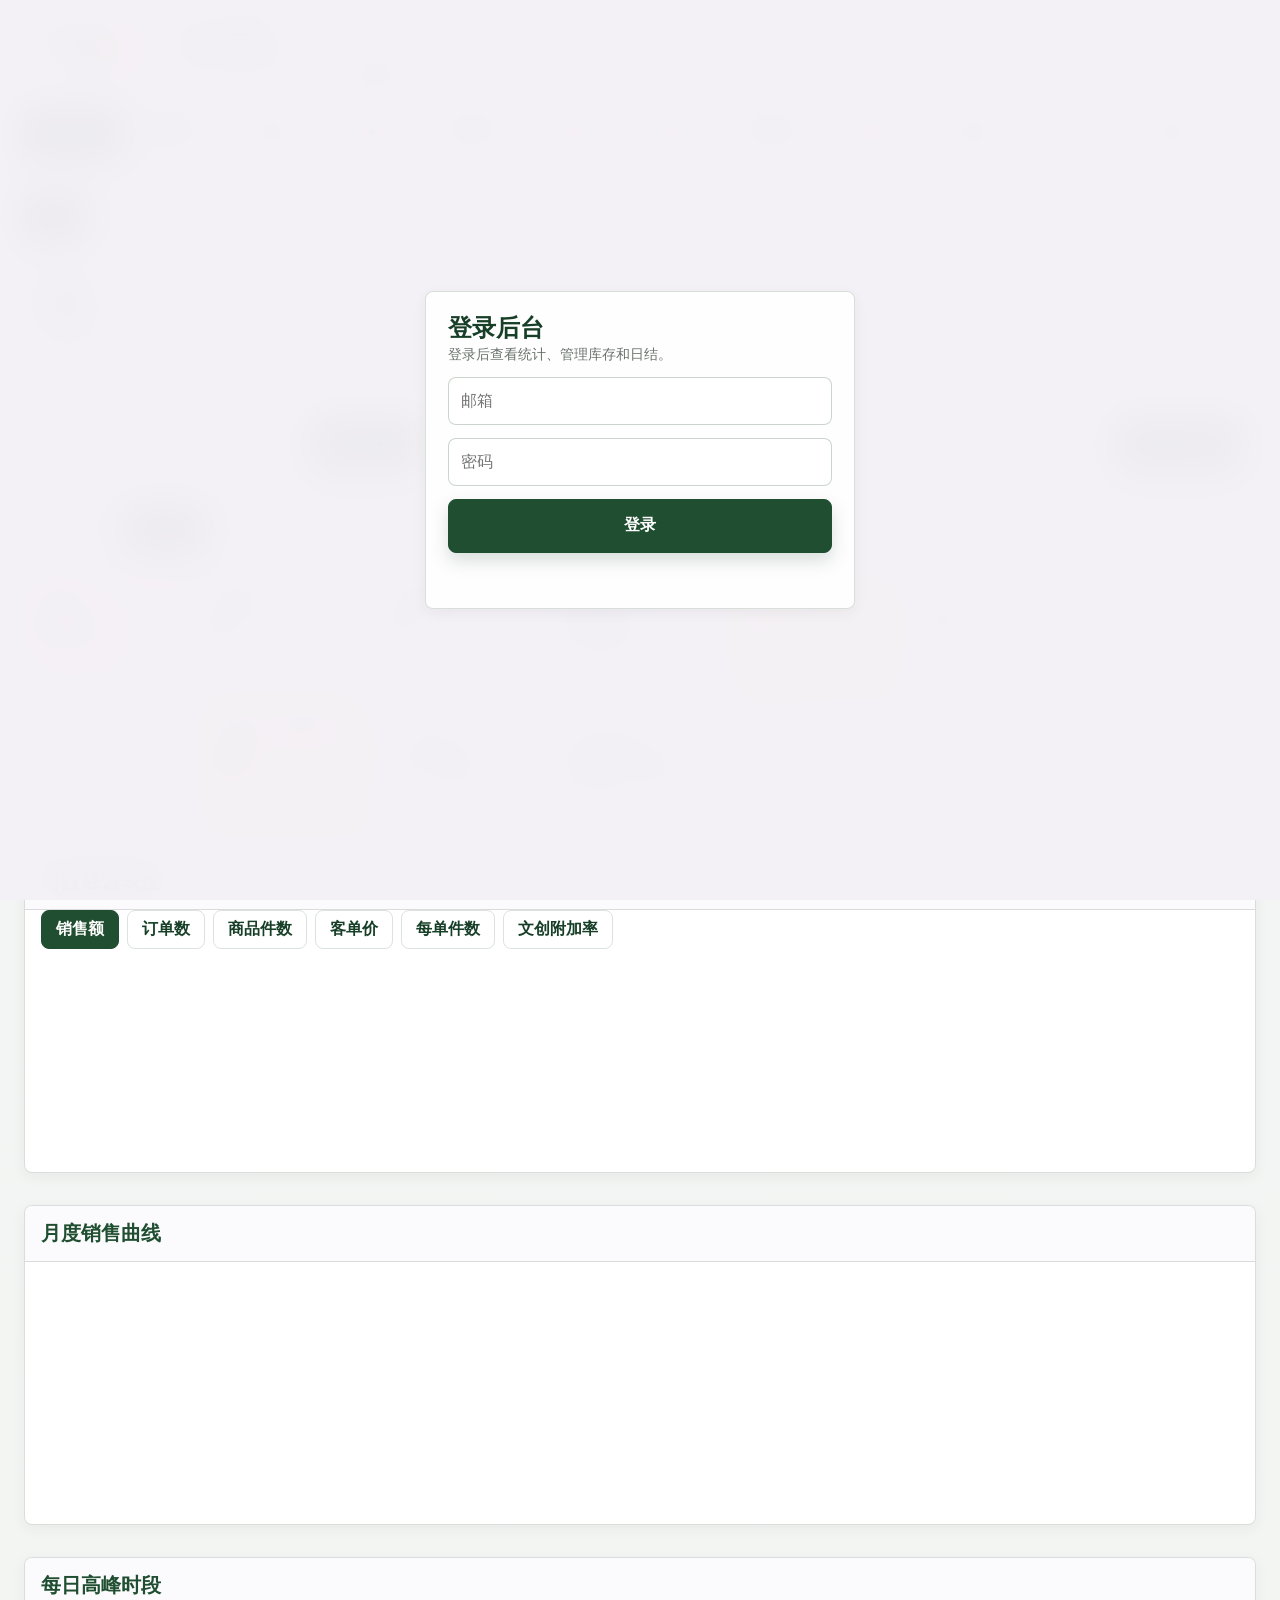
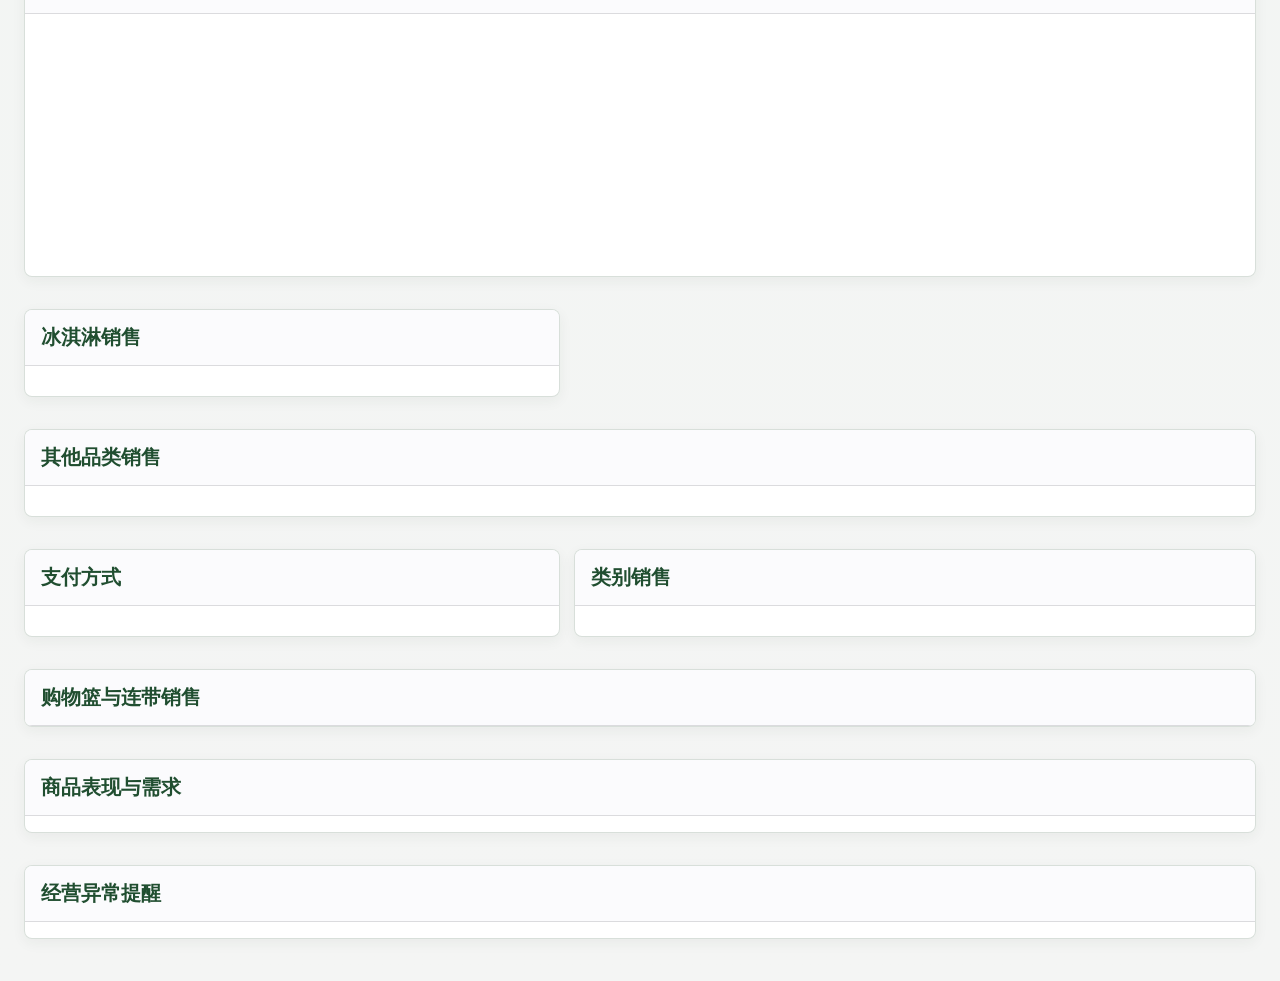
==== admin.html @ 64770c12 "Add files via upload" ====
<!doctype html>
<html lang="zh-CN">
<head>
  <meta charset="utf-8">
  <meta name="viewport" content="width=device-width, initial-scale=1">
  <meta name="apple-mobile-web-app-capable" content="yes">
  <meta name="apple-mobile-web-app-title" content="Patuxai Pops 后台">
  <meta name="apple-mobile-web-app-status-bar-style" content="default">
  <meta name="format-detection" content="telephone=no">
  <meta name="theme-color" content="#f7f4f7">
  <title>Patuxai Pops 后台统计</title>
  <link rel="manifest" href="manifest.webmanifest">
  <link rel="apple-touch-icon" sizes="180x180" href="assets/icons/app-icon-180.png">
  <link rel="stylesheet" href="styles.css?v=20260806-menu-cache-r30">
</head>
<body class="locked">
  <div class="install-hint" id="installHint" hidden>
    <strong>安装到 iPad</strong>
    <span>点 Safari 分享按钮，选择“添加到主屏幕”。</span>
    <button type="button" id="installHintClose" aria-label="关闭安装提示">×</button>
  </div>

  <section class="auth-screen" id="authScreen">
    <form class="auth-card" id="loginForm">
      <div>
        <h1>登录后台</h1>
        <div class="subtle">登录后查看统计、管理库存和日结。</div>
      </div>
      <input id="emailInput" type="email" autocomplete="username" placeholder="邮箱">
      <input id="passwordInput" type="password" autocomplete="current-password" placeholder="密码">
      <button class="button primary" type="submit">登录</button>
      <div class="auth-error" id="authError"></div>
    </form>
  </section>

  <main class="page">
    <section class="topbar">
      <div class="brand admin-brand">
        <img class="brand-logo" src="assets/brand/patuxai-pops-logo.png" alt="Patuxai Pops by SERA">
        <div>
          <span class="brand-eyebrow">OPERATIONS</span>
          <h1 id="adminTitle">后台管理</h1>
          <div class="subtle"><span id="rangeText">Patuxai Pops 销售数据</span> · <span id="signedInAs"></span> · <span class="role-mode-badge" id="adminRoleBadge">读取权限</span> · <span class="sync-badge online" id="syncBadge">在线</span></div>
        </div>
      </div>
      <div class="actions">
        <a class="button" href="index.html">返回点单</a>
        <button class="button" id="testConnection" type="button">测试连接</button>
        <button class="button" id="logoutBtn">退出</button>
      </div>
    </section>

    <nav class="admin-shortcuts" id="adminShortcuts" aria-label="后台功能">
      <a href="#home" data-admin-nav="home">
        <strong>首页</strong>
        <span>经营概览</span>
      </a>
      <a href="#analytics" data-admin-nav="analytics">
        <strong>销售分析</strong>
        <span>趋势与排行</span>
      </a>
      <a href="#menuManagement" data-admin-nav="menu">
        <strong>菜单</strong>
        <span>商品与图片</span>
      </a>
      <a href="#stockManagement" data-admin-nav="stock">
        <strong>库存</strong>
        <span>补货与售罄</span>
      </a>
      <a href="#inventoryMovementsPanel" data-admin-nav="inventory">
        <strong>库存记录</strong>
        <span>出入库流水</span>
      </a>
      <a href="#closeoutPanel" data-admin-nav="closeout">
        <strong>日结</strong>
        <span>现金核对</span>
      </a>
      <a href="#ordersPanel" data-admin-nav="orders">
        <strong>订单</strong>
        <span>明细与取消</span>
      </a>
      <a href="#businessDayPanel" data-admin-nav="business">
        <strong>营业记录</strong>
        <span>天气与活动</span>
      </a>
      <a href="#shiftsPanel" data-admin-nav="shifts">
        <strong>班次</strong>
        <span>开班与交班</span>
      </a>
      <a href="#promotionsPanel" data-admin-nav="promotions">
        <strong>促销</strong>
        <span>折扣与赠品</span>
      </a>
      <a href="#reconciliationPanel" data-admin-nav="reconciliation">
        <strong>对账</strong>
        <span>支付核对</span>
      </a>
      <a href="#systemPanel" data-admin-nav="system">
        <strong>系统</strong>
        <span>检查与导出</span>
      </a>
    </nav>

    <nav class="range" aria-label="统计范围">
      <button class="active" data-range="today">今天</button>
      <button data-range="7days">近 7 天</button>
      <button data-range="month">本月</button>
      <button data-range="all">全部</button>
      <label class="date-filter">
        <span>指定日期</span>
        <input id="dateFilter" type="date">
      </label>
    </nav>

    <section class="date-search-panel" aria-label="按日期查询销售数据">
      <div>
        <strong>查询日期范围</strong>
        <span>可以查看某一天、当月，或指定从哪一天到哪一天的数据。</span>
      </div>
      <div class="date-search-actions date-search-grid">
        <label>
          单日
          <input id="dateSearchInput" type="date">
        </label>
        <button class="button primary" id="dateSearchBtn" type="button">查看这一天</button>
        <label>
          月份
          <input id="monthSearchInput" type="month">
        </label>
        <button class="button" id="monthSearchBtn" type="button">查看这个月</button>
        <label>
          开始日期
          <input id="rangeStartInput" type="date">
        </label>
        <label>
          结束日期
          <input id="rangeEndInput" type="date">
        </label>
        <button class="button primary" id="rangeSearchBtn" type="button">查看日期范围</button>
      </div>
    </section>

    <nav class="product-filters admin-filter-panel" id="productFilters" aria-label="产品筛选">
      <button data-product-filter="all">当前菜单</button>
      <button class="active" data-product-filter="active">上架中</button>
      <button data-product-filter="inactive">已下架</button>
      <button data-product-filter="low">低库存</button>
    </nav>

    <section class="stats admin-view" data-admin-view="home" aria-label="汇总">
      <div class="card"><span>销售额</span><strong id="salesTotal">0 KIP</strong><small id="salesTotalCompare"></small></div>
      <div class="card"><span>订单数</span><strong id="orderCount">0</strong><small id="orderCountCompare"></small></div>
      <div class="card"><span>销售件数</span><strong id="itemCount">0</strong><small id="itemCountCompare"></small></div>
      <div class="card"><span>客单价</span><strong id="avgOrder">0 KIP</strong><small id="avgOrderCompare"></small></div>
      <div class="card"><span>每单平均件数</span><strong id="avgItemsPerOrder">0</strong><small id="avgItemsCompare"></small></div>
      <div class="card"><span>单件订单占比</span><strong id="singleItemOrderRate">0%</strong><small id="singleItemCompare"></small></div>
      <div class="card"><span>冰淇淋数量</span><strong id="iceCreamItemCount">0</strong></div>
      <div class="card"><span>文创商品数量</span><strong id="merchItemCount">0</strong></div>
      <div class="card"><span>冰淇淋＋文创混合订单</span><strong id="mixedOrderRate">0%</strong></div>
      <div class="card"><span>取消 / 退款</span><strong id="cancelRefundSummary">0 / 0 KIP</strong><small id="discountGiftSummary">折扣 0 KIP · 赠品 0</small></div>
      <div class="card payment-card"><span>支付方式收款</span><strong id="cashSales">现金 0 KIP</strong><small id="paymentDetail">扫码 0 KIP · 其他 0 KIP</small></div>
      <div class="card"><span>低库存 SKU</span><strong id="lowStockSkuCount">0</strong></div>
    </section>

    <section class="panel anchor-panel admin-view" id="closeoutPanel" data-admin-view="closeout">
      <h2>今日日结</h2>
      <div class="close-form">
        <label>
          系统现金
          <div class="close-value" id="expectedCash">0 KIP</div>
        </label>
        <label>
          实际现金
          <input class="field-input" id="actualCash" inputmode="decimal" type="number" min="0" step="1000" placeholder="输入现金金额">
        </label>
        <label>
          差额
          <div class="close-value" id="cashDiff">0 KIP</div>
        </label>
        <button class="button primary" id="saveCloseout">保存日结</button>
      </div>
      <div class="close-history" id="closeHistory">今天还没有日结记录。</div>
    </section>

    <section class="panel anchor-panel admin-view" id="menuManagement" data-admin-view="menu">
      <h2>菜单管理</h2>
      <form class="add-product-form" id="addProductForm">
        <label>
          产品名称
          <input class="field-input" name="name" required placeholder="例如：定制冰棒服务">
        </label>
        <label>
          分类
          <select class="field-input" name="category" required>
            <option value="icecream">冰淇淋</option>
            <option value="merchandise">文创商品</option>
            <option value="beverage">饮料</option>
            <option value="service">定制服务</option>
            <option value="deposit">订金</option>
            <option value="other">其他产品</option>
          </select>
        </label>
        <label>
          SKU
          <input class="field-input" name="sku" placeholder="例如 PP-MER-KEY-01">
        </label>
        <label>
          系列
          <input class="field-input" name="series" placeholder="例如 Patuxai 文创">
        </label>
        <label>
          售价 KIP
          <input class="field-input" name="price" type="number" min="0" step="1000" required placeholder="55000">
        </label>
        <label>
          初始库存
          <input class="field-input" name="stock" type="number" min="0" step="1" value="0" required>
        </label>
        <label>
          低库存提醒
          <input class="field-input" name="low_stock_threshold" type="number" min="0" step="1" value="10" required>
        </label>
        <label class="soldout-check">
          <input name="track_inventory" type="checkbox" checked>
          跟踪库存
        </label>
        <label>
          说明
          <input class="field-input" name="note" placeholder="可选">
        </label>
        <button class="button primary" type="submit">新增产品</button>
      </form>
      <div class="menu-editor" id="menuEditor"></div>
    </section>

    <section class="dashboard admin-view" id="analyticsPanel" data-admin-view="analytics">
      <div class="panel chart-panel wide-panel">
        <h2>时段经营表现</h2>
        <div class="metric-switch" id="hourMetricSwitch">
          <button class="active" type="button" data-hour-metric="amount">销售额</button>
          <button type="button" data-hour-metric="orders">订单数</button>
          <button type="button" data-hour-metric="qty">商品件数</button>
          <button type="button" data-hour-metric="avg">客单价</button>
          <button type="button" data-hour-metric="avgItems">每单件数</button>
          <button type="button" data-hour-metric="addon">文创附加率</button>
        </div>
        <div class="chart-body" id="operationsHourChart"></div>
      </div>
      <div class="panel chart-panel wide-panel">
        <h2>月度销售曲线</h2>
        <div class="chart-body" id="monthlySalesChart"></div>
      </div>
      <div class="panel chart-panel wide-panel">
        <h2>每日高峰时段</h2>
        <div class="chart-body" id="dailyPeakChart"></div>
      </div>
      <div class="panel">
        <h2>冰淇淋销售</h2>
        <div class="list" id="productRanking"></div>
      </div>
      <div class="panel category-breakdown-panel">
        <h2>其他品类销售</h2>
        <div class="category-breakdown" id="categoryBreakdown"></div>
      </div>
      <div class="panel">
        <h2>支付方式</h2>
        <div class="list" id="paymentSummary"></div>
      </div>
      <div class="panel">
        <h2>类别销售</h2>
        <div class="list" id="categorySummary"></div>
      </div>
      <div class="panel wide-panel">
        <h2>购物篮与连带销售</h2>
        <div class="basket-analysis" id="basketAnalysis"></div>
      </div>
      <div class="panel wide-panel">
        <h2>商品表现与需求</h2>
        <div class="product-performance" id="productPerformance"></div>
      </div>
      <div class="panel wide-panel alert-panel">
        <h2>经营异常提醒</h2>
        <div class="alert-list" id="operationsAlerts"></div>
      </div>
    </section>

    <section class="panel anchor-panel admin-view" id="stockManagement" data-admin-view="stock">
      <h2>库存与售罄</h2>
      <div class="stock-overview" id="stockOverview"></div>
      <div class="list" id="stockSummary"></div>
    </section>

    <section class="panel anchor-panel admin-view" id="inventoryMovementsPanel" data-admin-view="inventory">
      <h2>库存记录</h2>
      <div class="list" id="inventoryMovements"></div>
    </section>

    <section class="panel anchor-panel admin-view" id="ordersPanel" data-admin-view="orders">
      <h2>订单明细</h2>
      <div class="table-filters"><input class="field-input" id="orderProductFilter" placeholder="搜索商品"><select class="field-input" id="orderPaymentFilter"><option value="">全部支付</option><option value="cash">Cash</option><option value="qr">QR</option><option value="bank_transfer">转账</option><option value="mixed">混合</option><option value="complimentary">赠送</option><option value="other">其他</option></select><input class="field-input" id="orderCashierFilter" placeholder="搜索收银员"></div>
      <table>
        <thead>
          <tr>
            <th>日期</th>
            <th>时间</th>
            <th>内容</th>
            <th>付款</th>
            <th>金额</th>
            <th>状态</th>
            <th>操作</th>
          </tr>
        </thead>
        <tbody id="ordersBody"></tbody>
      </table>
    </section>

    <section class="panel anchor-panel admin-view" id="businessDayPanel" data-admin-view="business">
      <h2>每日营业记录</h2>
      <form class="business-day-form" id="businessDayForm">
        <label>日期<input class="field-input" name="day" type="date" required></label>
        <label>计划开门<input class="field-input" name="planned_open_time" type="time"></label>
        <label>计划收摊<input class="field-input" name="planned_close_time" type="time"></label>
        <label>天气<select class="field-input" name="weather"><option value="sunny">晴</option><option value="cloudy">多云</option><option value="light_rain">小雨</option><option value="heavy_rain">大雨</option><option value="very_hot">高温</option><option value="other">其他</option></select></label>
        <label>活动<input class="field-input" name="activity" placeholder="市集、节日、团购等"></label>
        <label class="business-note">异常与说明<input class="field-input" name="exception_note" placeholder="晚开、提前收摊、设备故障等"></label>
        <label>状态<select class="field-input" name="status"><option value="normal">正常营业</option><option value="late_open">晚开</option><option value="early_close">提前收摊</option><option value="partial">部分营业</option><option value="closed">未营业</option><option value="event">活动日</option><option value="test">测试日</option></select></label>
        <button class="button primary" type="submit">保存营业记录</button>
      </form>
      <div class="list" id="businessDayHistory"></div>
    </section>

    <section class="panel anchor-panel admin-view" id="shiftsPanel" data-admin-view="shifts">
      <div class="section-head"><div><h2>班次管理</h2><span>系统金额与实际到账按班次核对</span></div></div>
      <div class="table-filters"><input class="field-input" id="shiftCashierFilter" placeholder="搜索收银员"><select class="field-input" id="shiftStatusFilter"><option value="">全部状态</option><option value="open">未交班</option><option value="closed">已关闭</option><option value="cancelled">已取消</option></select></div>
      <div class="list" id="shiftsList"></div>
    </section>

    <section class="panel anchor-panel admin-view" id="promotionsPanel" data-admin-view="promotions">
      <div class="section-head"><div><h2>促销管理</h2><span>当前先支持固定折扣、套餐价和买赠</span></div></div>
      <form class="promotion-form" id="promotionForm">
        <label>名称<input class="field-input" name="promotion_name" required placeholder="例如：两支组合价"></label>
        <label>代码<input class="field-input" name="promotion_code" required placeholder="例如 POP2"></label>
        <label>类型<select class="field-input" name="promotion_type"><option value="fixed_discount">固定折扣</option><option value="bundle_price">套餐价</option><option value="buy_x_get_y">买 X 送 Y</option><option value="gift_with_purchase">满额赠品</option></select></label>
        <label>最低件数<input class="field-input" name="minimum_quantity" type="number" min="0" value="0"></label>
        <label>最低金额<input class="field-input" name="minimum_amount" type="number" min="0" step="1000" value="0"></label>
        <label>折扣 / 套餐价<input class="field-input" name="discount_value" type="number" min="0" step="1000" value="0"></label>
        <label>指定购买商品<select class="field-input" name="eligible_product_id" id="promotionEligibleProduct"><option value="">任意商品</option></select></label>
        <label>赠品<select class="field-input" name="gift_product_id" id="promotionGiftProduct"><option value="">不送赠品</option></select></label>
        <label>开始时间<input class="field-input" name="start_at" type="datetime-local"></label>
        <label>结束时间<input class="field-input" name="end_at" type="datetime-local"></label>
        <label>使用上限<input class="field-input" name="usage_limit" type="number" min="1" placeholder="留空表示不限"></label>
        <button class="button primary" type="submit">新增促销</button>
      </form>
      <div class="list" id="promotionsList"></div>
    </section>

    <section class="panel anchor-panel admin-view" id="reconciliationPanel" data-admin-view="reconciliation">
      <div class="section-head"><div><h2>每日对账</h2><span>仅现金进入现金账；QR、转账分别核对</span></div><button class="button primary" id="refreshReconciliation" type="button">刷新所选日期</button></div>
      <div class="list" id="reconciliationList"></div>
    </section>

    <section class="panel anchor-panel admin-view" id="systemPanel" data-admin-view="system">
      <div class="section-head"><div><h2>系统检查与导出</h2><span id="currentRoleText">正在读取权限</span></div></div>
      <div class="system-export-actions">
        <button class="button primary" id="exportOrdersCsv" type="button">导出订单 CSV</button>
        <button class="button" id="exportItemsCsv" type="button">导出明细 CSV</button>
        <button class="button" id="exportInventoryCsv" type="button">导出库存 CSV</button>
        <button class="button primary" id="exportXlsx" type="button">导出 Excel</button>
        <button class="button" id="exportShiftsCsv" type="button">导出班次 CSV</button>
        <button class="button" id="exportPaymentsCsv" type="button">导出支付 CSV</button>
        <button class="button" id="exportPromotionsCsv" type="button">导出促销 CSV</button>
        <button class="button" id="exportPromotionUsageCsv" type="button">导出促销使用 CSV</button>
        <button class="button" id="exportUpsellCsv" type="button">导出推荐效果 CSV</button>
        <button class="button" id="exportOperationsCsv" type="button">导出营业记录 CSV</button>
      </div>
      <h3>数据质量提醒</h3>
      <div class="alert-list" id="dataQualityList"></div>
      <h3>账号权限</h3>
      <p class="section-help">先在 Supabase Authentication → Users 创建员工登录账号。新账号会自动成为“员工”，Owner 可在这里调整角色或停用账号。</p>
      <div class="list" id="rolesList"></div>
      <h3>最近操作</h3>
      <div class="list" id="auditList"></div>
    </section>
  </main>

  <button class="back-top" id="backTop" type="button" aria-label="返回顶部">↑ 顶部</button>
  <div class="toast" id="toast"></div>
  <script src="config.js?v=20260806-menu-cache-r30"></script>
  <script src="common.js?v=20260806-menu-cache-r30"></script>
  <script src="admin.js?v=20260806-menu-cache-r30"></script>
</body>
</html>
---- styles.css ----
:root {
  --ink: #1d1d1f;
  --muted: #6e6e73;
  --line: #d2d2d7;
  --panel: #ffffff;
  --page: #f5f5f7;
  --accent: #0071e3;
  --accent-soft: #eaf4ff;
  --mint: #168164;
  --mint-soft: #eaf8f3;
  --danger: #d94444;
  --shadow: 0 12px 34px rgba(0, 0, 0, 0.08);
  --soft-shadow: 0 1px 2px rgba(0, 0, 0, 0.04);
}

* {
  box-sizing: border-box;
}

body {
  margin: 0;
  min-height: 100vh;
  color: var(--ink);
  background: var(--page);
  font-family: -apple-system, BlinkMacSystemFont, "Segoe UI", "PingFang SC", "Microsoft YaHei", sans-serif;
  -webkit-tap-highlight-color: transparent;
}

button,
input {
  font: inherit;
}

button,
a {
  touch-action: manipulation;
}

button {
  border: 0;
  cursor: pointer;
}

button:disabled {
  cursor: not-allowed;
  opacity: 0.7;
}

a {
  color: inherit;
  text-decoration: none;
}

.auth-screen {
  position: fixed;
  inset: 0;
  z-index: 30;
  display: grid;
  place-items: center;
  padding: 20px;
  background: var(--page);
}

.auth-screen[hidden] {
  display: none;
}

.auth-card {
  width: min(430px, 100%);
  display: grid;
  gap: 13px;
  padding: 22px;
  background: #fff;
  border: 1px solid var(--line);
  border-radius: 8px;
  box-shadow: var(--shadow);
}

.auth-card h1 {
  margin: 0;
  font-size: 24px;
}

.auth-card input,
.field-input {
  width: 100%;
  min-height: 48px;
  border: 1px solid var(--line);
  border-radius: 8px;
  padding: 12px;
  outline: none;
}

.auth-error {
  min-height: 20px;
  color: var(--danger);
  font-size: 14px;
}

.app {
  display: grid;
  grid-template-columns: minmax(0, 1fr) 430px;
  height: 100vh;
  height: 100dvh;
  min-height: 0;
  overflow: hidden;
}

main,
.page {
  padding: 20px;
}

.app > main {
  min-width: 0;
  min-height: 0;
  overflow-y: auto;
  overscroll-behavior-y: contain;
  -webkit-overflow-scrolling: touch;
}

.page {
  max-width: 1480px;
  margin: 0 auto;
}

.topbar {
  display: flex;
  align-items: center;
  justify-content: space-between;
  gap: 16px;
  margin-bottom: 16px;
  padding-bottom: 12px;
  border-bottom: 1px solid rgba(221, 229, 234, 0.75);
}

.page > .topbar {
  position: sticky;
  top: 0;
  z-index: 22;
  margin: -20px -20px 14px;
  padding: 14px 20px 12px;
  background: rgba(246, 248, 251, 0.94);
  backdrop-filter: blur(12px);
}

.brand {
  display: flex;
  align-items: center;
  gap: 12px;
}

.mark {
  width: 46px;
  height: 46px;
  border-radius: 14px;
  background: conic-gradient(from 180deg, #f9dcdc, #f9efb8, #d3f2df, #cce8f7, #f9dcdc);
  display: grid;
  place-items: center;
  box-shadow: 0 8px 20px rgba(47, 184, 143, 0.18);
}

.mark::before {
  content: "";
  width: 28px;
  height: 28px;
  border-radius: 50% 50% 45% 45%;
  background: #fff;
  box-shadow: -7px 5px 0 #f5a9bc, 7px 5px 0 #8bdac1;
}

h1 {
  margin: 0;
  font-size: 28px;
  line-height: 1.15;
}

.subtle {
  color: var(--muted);
  margin-top: 4px;
  font-size: 14px;
}

.sync-badge {
  display: inline-flex;
  align-items: center;
  gap: 5px;
  font-weight: 720;
}

.sync-button {
  min-height: 30px;
  border: 0;
  padding: 2px 4px;
  color: inherit;
  background: transparent;
  vertical-align: middle;
}

.sync-button:active {
  opacity: 0.7;
}

.sync-badge::before {
  content: "";
  width: 7px;
  height: 7px;
  border-radius: 50%;
  background: currentColor;
}

.sync-badge.online {
  color: var(--mint);
}

.sync-badge.pending {
  color: #b7791f;
}

.sync-badge.offline {
  color: var(--danger);
}

.install-hint {
  position: fixed;
  left: 50%;
  top: 12px;
  z-index: 50;
  width: min(520px, calc(100vw - 24px));
  display: grid;
  grid-template-columns: auto minmax(0, 1fr) auto;
  gap: 10px;
  align-items: center;
  padding: 12px 12px 12px 14px;
  background: rgba(255, 255, 255, 0.96);
  border: 1px solid var(--line);
  border-radius: 8px;
  box-shadow: var(--shadow);
  transform: translateX(-50%);
}

.install-hint[hidden] {
  display: none;
}

.install-hint strong {
  white-space: nowrap;
}

.install-hint span {
  min-width: 0;
  color: var(--muted);
  font-size: 14px;
}

.install-hint button {
  width: 34px;
  height: 34px;
  border-radius: 8px;
  background: #f4f7f9;
  color: var(--muted);
  font-size: 22px;
  line-height: 1;
}

.toolbar,
.actions {
  display: flex;
  gap: 10px;
  align-items: center;
  justify-content: flex-end;
  flex-wrap: wrap;
}

.search {
  width: min(38vw, 360px);
  border: 1px solid var(--line);
  background: var(--panel);
  border-radius: 8px;
  padding: 12px 14px;
  min-height: 48px;
  outline: none;
}

.ghost,
.button,
.range button,
.mini-button {
  border: 1px solid var(--line);
  background: #fff;
  color: var(--ink);
  border-radius: 8px;
  padding: 10px 12px;
  min-height: 46px;
}

.actions .button {
  min-height: 42px;
  padding: 9px 11px;
}

.button.primary,
.primary {
  background: var(--mint);
  border-color: var(--mint);
  color: #fff;
}

.button.danger,
.mini-button.danger {
  border-color: rgba(217, 68, 68, 0.35);
  color: var(--danger);
}

.ghost.confirm {
  border-color: rgba(217, 68, 68, 0.35);
  background: #fff7f7;
  color: var(--danger);
}

.tabs,
.range,
.product-filters {
  display: flex;
  gap: 8px;
  flex-wrap: wrap;
  margin-bottom: 12px;
}

.range {
  position: sticky;
  top: 76px;
  z-index: 20;
  padding: 8px 0;
  background: rgba(246, 248, 251, 0.94);
  backdrop-filter: blur(12px);
}

.date-filter {
  min-height: 44px;
  display: inline-flex;
  align-items: center;
  gap: 8px;
  border: 1px solid var(--line);
  border-radius: 8px;
  padding: 6px 10px;
  background: #fff;
  color: var(--muted);
  font-size: 14px;
}

.date-filter input {
  min-height: 32px;
  border: 0;
  outline: none;
  color: var(--ink);
  background: transparent;
}

.date-search-panel {
  display: flex;
  align-items: center;
  justify-content: space-between;
  gap: 14px;
  margin: 0 0 16px;
  padding: 14px;
  border: 1px solid rgba(22, 129, 100, 0.22);
  border-radius: 8px;
  background: #fff;
  box-shadow: 0 10px 24px rgba(31, 45, 61, 0.06);
}

.date-search-panel strong {
  display: block;
  margin-bottom: 3px;
  color: var(--ink);
  font-size: 17px;
}

.date-search-panel span {
  color: var(--muted);
  font-size: 14px;
  line-height: 1.45;
}

.date-search-actions {
  display: flex;
  align-items: center;
  gap: 8px;
  flex: 0 0 auto;
}

.date-search-grid {
  display: grid;
  grid-template-columns: minmax(150px, 1fr) auto minmax(150px, 1fr) auto minmax(150px, 1fr) minmax(150px, 1fr) auto;
  align-items: end;
  width: min(100%, 1120px);
}

.date-search-actions label {
  display: grid;
  gap: 4px;
  color: var(--muted);
  font-size: 12px;
  font-weight: 700;
}

.date-search-actions input {
  min-height: 44px;
  min-width: 0;
  width: 100%;
  border: 1px solid var(--line);
  border-radius: 8px;
  padding: 0 10px;
  color: var(--ink);
  background: #fff;
}

.tabs {
  position: sticky;
  top: 0;
  z-index: 18;
  padding: 8px 0 10px;
  background: rgba(246, 248, 251, 0.94);
  backdrop-filter: blur(12px);
}

.product-filters {
  margin-top: -4px;
}

.admin-shortcuts {
  display: grid;
  grid-template-columns: repeat(auto-fit, minmax(170px, 1fr));
  gap: 12px;
  margin: 0 0 14px;
}

.admin-shortcuts a {
  min-height: 86px;
  border: 1px solid var(--line);
  border-radius: 8px;
  background: #fff;
  display: grid;
  align-content: center;
  gap: 6px;
  padding: 14px;
  font-weight: 750;
  color: var(--ink);
  box-shadow: 0 4px 16px rgba(31, 45, 61, 0.05);
}

.admin-shortcuts a strong {
  font-size: 16px;
}

.admin-shortcuts a span {
  color: var(--muted);
  font-size: 13px;
  font-weight: 600;
}

.admin-shortcuts a.active {
  border-color: rgba(22, 129, 100, 0.38);
  background: var(--mint-soft);
  color: var(--mint);
}

.admin-shortcuts a.active span {
  color: #326f5f;
}

.admin-shortcuts a:active {
  transform: scale(0.98);
}

.admin-filter-panel {
  padding: 8px 0 4px;
}

.anchor-panel {
  scroll-margin-top: 18px;
}

.tab,
.range button,
.product-filters button {
  background: #fff;
  color: var(--muted);
  border: 1px solid var(--line);
  border-radius: 8px;
  padding: 10px 14px;
  min-height: 44px;
}

.tab.active,
.range button.active,
.product-filters button.active {
  color: #fff;
  background: var(--mint);
  border-color: var(--mint);
}

.stock-alert {
  display: flex;
  align-items: center;
  gap: 10px;
  margin: -4px 0 16px;
  padding: 12px 14px;
  border: 1px solid rgba(217, 68, 68, 0.28);
  border-radius: 8px;
  background: #fff7f7;
  color: var(--danger);
}

.order-sync-alert {
  display: flex;
  align-items: center;
  justify-content: space-between;
  gap: 14px;
  margin: 12px 0;
  padding: 12px 14px;
  border: 1px solid rgba(194, 144, 32, 0.34);
  border-radius: 8px;
  background: #fff7dc;
  color: #624b12;
}

.order-sync-alert[hidden] {
  display: none;
}

.order-sync-alert.attention {
  border-color: rgba(190, 65, 65, 0.34);
  background: #fff0f0;
  color: #7c2929;
}

.order-sync-alert > div {
  display: grid;
  gap: 3px;
}

.order-sync-alert span {
  font-size: 13px;
  line-height: 1.45;
}

.order-sync-alert .ghost {
  flex: 0 0 auto;
  background: rgba(255, 255, 255, 0.8);
}

@media (max-width: 700px) {
  .order-sync-alert {
    align-items: stretch;
    flex-direction: column;
  }
}

.stock-alert[hidden] {
  display: none;
}

.stock-alert strong {
  white-space: nowrap;
}

.stock-alert span {
  min-width: 0;
  color: #7a3535;
  font-size: 14px;
}

.grid {
  display: grid;
  grid-template-columns: repeat(auto-fill, minmax(196px, 1fr));
  gap: 14px;
}

.sku-matrix {
  grid-column: 1 / -1;
  display: grid;
  gap: 14px;
}

.sku-matrix-head {
  display: flex;
  justify-content: space-between;
  gap: 14px;
  align-items: end;
}

.sku-matrix-head h2 {
  margin: 0;
  font-size: 22px;
}

.sku-matrix-head span {
  display: block;
  margin-top: 4px;
  color: var(--muted);
  font-size: 14px;
}

.sku-matrix-head strong {
  color: var(--mint);
  font-size: 22px;
  white-space: nowrap;
}

.sku-table {
  display: grid;
  grid-template-columns: minmax(150px, 0.85fr) repeat(var(--flavor-count), minmax(168px, 1fr));
  gap: 8px;
  overflow-x: auto;
  padding: 4px 2px 10px;
  -webkit-overflow-scrolling: touch;
  scrollbar-width: thin;
}

.sku-corner,
.sku-flavor,
.sku-shape,
.sku-cell,
.sku-empty {
  min-height: 92px;
  border-radius: 8px;
}

.sku-corner,
.sku-flavor,
.sku-shape {
  border: 1px solid var(--line);
  background: #fff;
  display: flex;
  align-items: center;
  padding: 12px;
  font-weight: 780;
}

.sku-corner,
.sku-shape {
  position: sticky;
  left: 0;
  z-index: 5;
}

.sku-corner {
  z-index: 6;
}

.sku-corner {
  color: var(--muted);
  position: relative;
  overflow: hidden;
  min-height: 112px;
  align-items: stretch;
  justify-content: stretch;
  background:
    linear-gradient(135deg, rgba(255, 255, 255, 0) 49.4%, var(--line) 50%, rgba(255, 255, 255, 0) 50.6%),
    linear-gradient(135deg, #f9fbfb 0 49.6%, #fff 49.8% 100%);
}

.sku-corner span {
  position: absolute;
  font-weight: 850;
  line-height: 1.2;
}

.corner-flavor {
  top: 18px;
  right: 18px;
  color: var(--mint);
  text-align: right;
}

.corner-shape {
  left: 18px;
  bottom: 18px;
  color: var(--muted);
}

.sku-flavor {
  justify-content: center;
  text-align: center;
  color: var(--mint);
}

.sku-shape {
  color: var(--ink);
}

.sku-flavor,
.sku-shape {
  position: relative;
  overflow: hidden;
  isolation: isolate;
  background:
    linear-gradient(90deg, rgba(255, 255, 255, 0.9), rgba(255, 255, 255, 0.58)),
    var(--sku-bg, none) center / cover no-repeat,
    #fff;
  box-shadow: 0 8px 24px rgba(31, 45, 61, 0.06);
}

.sku-flavor::before,
.sku-shape::before {
  content: "";
  position: absolute;
  inset: 0;
  z-index: -1;
  background: var(--sku-bg, none) center / cover no-repeat;
  opacity: 0.62;
}

.sku-flavor::after,
.sku-shape::after {
  content: "";
  position: absolute;
  inset: 0;
  z-index: -1;
  background: linear-gradient(180deg, rgba(255, 255, 255, 0.18), rgba(255, 255, 255, 0.82));
}

.sku-flavor {
  min-height: 112px;
  align-items: flex-end;
  color: #0d6d59;
  background:
    linear-gradient(180deg, rgba(255, 255, 255, 0.1), rgba(255, 255, 255, 0.42)),
    var(--sku-bg, none) center 58% / cover no-repeat,
    #fff;
}

.sku-flavor::before {
  background-size: cover;
  background-position: center 58%;
  opacity: 1;
}

.sku-shape {
  min-height: 124px;
  align-items: flex-end;
  color: #17212b;
}

.sku-shape::before {
  background-size: cover;
  background-position: center;
  background-repeat: no-repeat;
  opacity: 0.82;
}

.sku-flavor span,
.sku-shape span {
  position: relative;
  width: 100%;
  padding: 8px 10px;
  border-radius: 8px;
  background: rgba(255, 255, 255, 0.78);
  box-shadow: 0 6px 16px rgba(31, 45, 61, 0.07);
}

.sku-flavor span {
  background: rgba(255, 255, 255, 0.86);
}

.sku-cell {
  position: relative;
  overflow: hidden;
  isolation: isolate;
  border: 1px solid var(--sku-tone, rgba(22, 129, 100, 0.28));
  border: 1px solid color-mix(in srgb, var(--sku-tone, #168164) 42%, #fff);
  background:
    radial-gradient(circle at 22% 14%, rgba(255, 255, 255, 0.9) 0 9%, rgba(255, 255, 255, 0.32) 10% 28%, transparent 42%),
    linear-gradient(145deg, rgba(255, 255, 255, 0.78), var(--sku-tone-soft, var(--mint-soft)) 52%, var(--sku-tone-soft, var(--mint-soft)) 100%);
  background:
    radial-gradient(circle at 22% 14%, rgba(255, 255, 255, 0.9) 0 9%, rgba(255, 255, 255, 0.32) 10% 28%, transparent 42%),
    radial-gradient(circle at 78% 82%, color-mix(in srgb, var(--sku-tone, #168164) 26%, transparent) 0 24%, transparent 55%),
    linear-gradient(145deg, rgba(255, 255, 255, 0.78), color-mix(in srgb, var(--sku-tone-soft, #e7f4ef) 82%, #fff) 46%, color-mix(in srgb, var(--sku-tone, #168164) 18%, var(--sku-tone-soft, #e7f4ef)) 100%);
  color: var(--sku-tone-ink, var(--ink));
  display: grid;
  gap: 6px;
  align-content: center;
  justify-items: center;
  text-align: center;
  padding: 12px 8px;
  font-weight: 750;
  box-shadow:
    inset 0 2px 0 rgba(255, 255, 255, 0.88),
    inset 0 -12px 20px rgba(22, 129, 100, 0.1),
    0 10px 0 rgba(31, 45, 61, 0.08),
    0 16px 26px rgba(31, 45, 61, 0.12);
  box-shadow:
    inset 0 2px 0 rgba(255, 255, 255, 0.88),
    inset 0 -12px 20px color-mix(in srgb, var(--sku-tone, #168164) 18%, transparent),
    0 10px 0 color-mix(in srgb, var(--sku-tone, #168164) 20%, #d9e2e4),
    0 16px 26px rgba(31, 45, 61, 0.12);
  transform: translateY(0);
  transition: transform 0.12s ease, box-shadow 0.12s ease, filter 0.12s ease;
}

.sku-cell::before,
.sku-cell::after {
  content: "";
  position: absolute;
  pointer-events: none;
  z-index: 0;
}

.sku-cell::before {
  inset: 8px 10px auto 10px;
  height: 34%;
  border-radius: 999px 999px 44px 44px;
  background: linear-gradient(180deg, rgba(255, 255, 255, 0.92), rgba(255, 255, 255, 0.18));
  filter: blur(0.2px);
}

.sku-cell::after {
  inset: auto 12px 8px 12px;
  height: 28%;
  border-radius: 999px;
  background: radial-gradient(ellipse at center, rgba(255, 255, 255, 0.24), transparent 72%);
}

.sku-cell span {
  position: relative;
  z-index: 1;
  line-height: 1.2;
  text-shadow: 0 1px 0 rgba(255, 255, 255, 0.68);
}

.sku-cell strong {
  position: relative;
  z-index: 1;
  color: var(--sku-tone, var(--mint));
  font-size: 13px;
  text-shadow: 0 1px 0 rgba(255, 255, 255, 0.72);
}

.sku-cell.low {
  border-style: dashed;
  box-shadow:
    inset 0 2px 0 rgba(255, 255, 255, 0.88),
    inset 0 0 0 1px rgba(217, 68, 68, 0.2),
    inset 0 -12px 20px rgba(22, 129, 100, 0.08),
    0 8px 0 rgba(31, 45, 61, 0.07),
    0 14px 24px rgba(31, 45, 61, 0.1);
  box-shadow:
    inset 0 2px 0 rgba(255, 255, 255, 0.88),
    inset 0 0 0 1px rgba(217, 68, 68, 0.2),
    inset 0 -12px 20px color-mix(in srgb, var(--sku-tone, #168164) 14%, transparent),
    0 8px 0 color-mix(in srgb, var(--sku-tone, #168164) 16%, #d9e2e4),
    0 14px 24px rgba(31, 45, 61, 0.1);
}

.sku-cell:not(:disabled):active {
  transform: translateY(5px);
  box-shadow:
    inset 0 2px 0 rgba(255, 255, 255, 0.84),
    inset 0 -8px 16px rgba(22, 129, 100, 0.1),
    0 4px 0 rgba(31, 45, 61, 0.08),
    0 8px 18px rgba(31, 45, 61, 0.1);
  box-shadow:
    inset 0 2px 0 rgba(255, 255, 255, 0.84),
    inset 0 -8px 16px color-mix(in srgb, var(--sku-tone, #168164) 18%, transparent),
    0 4px 0 color-mix(in srgb, var(--sku-tone, #168164) 22%, #d9e2e4),
    0 8px 18px rgba(31, 45, 61, 0.1);
}

.sku-cell:disabled {
  color: var(--sku-tone-ink, var(--muted));
  filter: saturate(0.72) opacity(0.86);
}

.sku-empty {
  border: 1px dashed var(--line);
  background: rgba(255, 255, 255, 0.45);
}

.extra-products,
.product-group {
  grid-column: 1 / -1;
  display: grid;
  gap: 12px;
  margin-top: 18px;
}

.product-group:first-child {
  margin-top: 0;
}

.product-group:first-child .section-head {
  border-top: 0;
  padding-top: 2px;
}

.product-empty {
  grid-column: 1 / -1;
}

.section-head {
  display: flex;
  align-items: baseline;
  justify-content: space-between;
  gap: 12px;
  border-top: 1px solid var(--line);
  padding-top: 16px;
}

.section-head h2 {
  margin: 0;
  font-size: 22px;
}

.section-head span {
  color: var(--muted);
  font-weight: 700;
}

.extra-grid {
  display: grid;
  grid-template-columns: repeat(auto-fill, minmax(230px, 1fr));
  gap: 10px;
}

.product {
  background: var(--panel);
  border: 1px solid var(--line);
  border-radius: 8px;
  min-height: 292px;
  display: grid;
  align-content: space-between;
  overflow: hidden;
  box-shadow: 0 4px 16px rgba(31, 45, 61, 0.05);
}

.product.low {
  border-color: rgba(217, 68, 68, 0.45);
}

.product-compact {
  min-height: 92px;
  grid-template-columns: 74px minmax(0, 1fr) 76px;
  align-items: center;
  gap: 10px;
  padding: 10px;
  border-left: 4px solid var(--product-tone, var(--accent));
  background:
    linear-gradient(110deg, var(--product-tone-soft, #fff) 0, rgba(255, 255, 255, 0.98) 34%, #fff 100%);
}

.product-compact .product-image {
  width: 74px;
  height: 74px;
  aspect-ratio: auto;
  border: 1px solid var(--line);
  border-radius: 8px;
  object-fit: contain;
  background: #fffaf3;
}

.product-image-placeholder {
  display: grid;
  place-items: center;
  color: var(--mint);
  font-weight: 800;
  background: var(--mint-soft);
}

.product-compact .product-body {
  min-width: 0;
  gap: 4px;
  padding: 0;
}

.product-compact h2 {
  overflow: hidden;
  color: var(--product-tone-ink, var(--ink));
  font-size: 16px;
  line-height: 1.18;
  display: -webkit-box;
  -webkit-line-clamp: 2;
  -webkit-box-orient: vertical;
}

.product-compact .meta {
  display: grid;
  gap: 2px;
  font-size: 12px;
}

.product-compact .price {
  color: var(--product-tone, var(--rose));
  font-size: 16px;
}

.compact-add {
  min-height: 58px;
  padding: 8px;
  font-size: 14px;
}

.product-image {
  width: 100%;
  aspect-ratio: 4 / 3;
  object-fit: contain;
  background: #fbf5e9;
  border-bottom: 1px solid var(--line);
  display: block;
}

.product-body {
  display: grid;
  gap: 10px;
  padding: 14px;
}

.product h2 {
  margin: 0;
  font-size: 20px;
  line-height: 1.2;
}

.meta {
  display: flex;
  justify-content: space-between;
  gap: 10px;
  color: var(--muted);
  font-size: 13px;
}

.price {
  font-size: 24px;
  font-weight: 750;
  color: var(--mint);
}

.add,
.primary {
  width: 100%;
  min-height: 54px;
  border-radius: 8px;
  padding: 12px;
  font-weight: 760;
  transition: transform 0.12s ease, background 0.12s ease, box-shadow 0.12s ease;
}

.add:not(:disabled):active {
  transform: scale(0.98);
}

.add.added {
  background: #0f6f55;
  color: #fff;
  box-shadow: 0 0 0 4px var(--mint-soft);
  opacity: 1;
}

aside {
  position: relative;
  height: 100%;
  min-height: 0;
  overflow: hidden;
  overscroll-behavior-y: contain;
  -webkit-overflow-scrolling: touch;
  background: #fff;
  border-left: 1px solid var(--line);
  padding: 18px;
  display: grid;
  grid-template-rows: auto minmax(150px, 0.8fr) minmax(0, 1.35fr);
  box-shadow: var(--shadow);
}

.cart-head,
.cart-line {
  display: flex;
  justify-content: space-between;
  align-items: center;
  gap: 12px;
}

.cart-head {
  padding-bottom: 14px;
  border-bottom: 1px solid var(--line);
}

.cart-head h2,
.panel h2 {
  margin: 0;
  font-size: 20px;
}

.cart-count {
  display: block;
  color: var(--muted);
  font-size: 13px;
  margin-top: 3px;
}

.cart-list {
  overflow: auto;
  min-height: 180px;
  max-height: none;
  padding: 14px 2px;
  overscroll-behavior: contain;
  -webkit-overflow-scrolling: touch;
}

.empty {
  color: var(--muted);
  padding: 24px 16px;
}

.cart-item {
  display: grid;
  gap: 10px;
  padding: 12px 0;
  border-bottom: 1px solid var(--line);
}

.cart-title {
  font-weight: 720;
}

.qty {
  display: flex;
  align-items: center;
  gap: 8px;
}

.qty button {
  width: 44px;
  height: 44px;
  border-radius: 8px;
  border: 1px solid var(--line);
  background: #f8fafb;
}

.remove {
  color: var(--danger);
  background: transparent;
  padding: 8px;
}

.checkout {
  min-height: 0;
  overflow-y: auto;
  overscroll-behavior-y: contain;
  -webkit-overflow-scrolling: touch;
  border-top: 1px solid var(--line);
  padding: 14px 0 max(18px, env(safe-area-inset-bottom));
  background: #fff;
}

.summary {
  display: grid;
  gap: 8px;
  margin-bottom: 14px;
}

.summary-detail[hidden] {
  display: none;
}

.summary div {
  display: flex;
  justify-content: space-between;
  color: var(--muted);
}

.summary .total {
  color: var(--ink);
  font-size: 30px;
  font-weight: 800;
  padding-top: 6px;
}

.discount-row {
  display: grid;
  grid-template-columns: 86px 1fr;
  gap: 10px;
  align-items: center;
  color: var(--muted);
  font-size: 14px;
  margin-bottom: 12px;
}

.pay-methods,
.cash-presets {
  display: grid;
  grid-template-columns: repeat(3, 1fr);
  gap: 8px;
  margin-bottom: 10px;
}

.checkout-more {
  grid-column: 1 / -1;
  border: 1px solid var(--line);
  border-radius: 8px;
  background: #fbfbfd;
}

.checkout-more > summary {
  min-height: 44px;
  display: grid;
  place-items: center;
  padding: 8px 12px;
  color: var(--muted);
  cursor: pointer;
  list-style: none;
  font-size: 14px;
  font-weight: 720;
}

.checkout-more > summary::-webkit-details-marker {
  display: none;
}

.checkout-more[open] > summary {
  border-bottom: 1px solid var(--line);
  color: var(--accent);
}

.more-pay-methods {
  display: grid;
  grid-template-columns: repeat(3, minmax(0, 1fr));
  gap: 8px;
  padding: 10px;
}

.advanced-order-fields {
  display: grid;
  gap: 10px;
  padding: 0 10px 10px;
}

.advanced-order-fields .discount-row {
  margin-bottom: 0;
}

.advanced-note {
  display: grid;
  gap: 6px;
  color: var(--muted);
  font-size: 13px;
}

.cash-presets {
  grid-template-columns: repeat(4, 1fr);
}

.pay,
.cash-preset {
  border: 1px solid var(--line);
  background: #fff;
  border-radius: 8px;
  padding: 10px 6px;
  min-height: 52px;
}

.pay.active {
  background: var(--mint-soft);
  border-color: var(--mint);
  color: var(--mint);
  font-weight: 720;
}

.cash-row {
  display: grid;
  grid-template-columns: 1fr 1fr;
  gap: 10px;
  align-items: center;
  margin-bottom: 12px;
}

.change {
  text-align: right;
  color: var(--muted);
  font-size: 14px;
}

.reports,
.stats {
  display: grid;
  grid-template-columns: repeat(auto-fit, minmax(150px, 1fr));
  gap: 12px;
  margin: 22px 0 18px;
}

.reports[hidden],
.pay[hidden] {
  display: none !important;
}

.role-mode-badge {
  display: inline-flex;
  align-items: center;
  min-height: 22px;
  padding: 2px 8px;
  border: 1px solid rgba(71, 122, 90, 0.28);
  border-radius: 999px;
  background: var(--mint-soft);
  color: var(--accent);
  font-size: 12px;
  font-weight: 750;
  white-space: nowrap;
}

.role-mode-badge[data-role="cashier"] {
  border-color: rgba(51, 102, 166, 0.24);
  background: var(--sky-soft);
  color: #315f93;
}

.role-mode-badge[data-role="viewer"] {
  border-color: rgba(110, 110, 110, 0.2);
  background: #f1f2f1;
  color: var(--muted);
}

.role-controls {
  display: flex;
  gap: 8px;
  align-items: center;
  justify-content: flex-end;
}

.role-controls .role-select {
  min-width: 112px;
}

.section-help {
  margin: -4px 0 12px;
  color: var(--muted);
  font-size: 13px;
  line-height: 1.6;
}

@media (max-width: 700px) {
  .role-controls {
    width: 100%;
    justify-content: stretch;
  }

  .role-controls .role-select {
    flex: 1;
  }
}

.stat,
.card,
.panel {
  background: #fff;
  border: 1px solid var(--line);
  border-radius: 8px;
  box-shadow: 0 4px 16px rgba(31, 45, 61, 0.05);
}

.stat,
.card {
  padding: 12px;
}

.stat span,
.card span {
  display: block;
  color: var(--muted);
  font-size: 13px;
  margin-bottom: 8px;
}

.stat strong,
.card strong {
  font-size: 20px;
}

.category-sales-stat {
  grid-column: 1 / -1;
}

.pos-category-counts {
  display: grid;
  grid-template-columns: repeat(6, minmax(0, 1fr));
  gap: 8px;
}

.pos-category-counts > div {
  min-width: 0;
  padding: 10px 12px;
  border: 1px solid var(--line);
  border-radius: 8px;
  background: #f5f5f7;
}

.pos-category-counts small {
  display: block;
  min-height: 18px;
  margin-bottom: 5px;
  overflow-wrap: anywhere;
  color: var(--muted);
  font-size: 12px;
}

.pos-category-counts strong {
  font-size: 22px;
}

.stats .card:first-child,
.stats .card:nth-child(2),
.stats .card:nth-child(3),
.stats .card:nth-child(4) {
  background: linear-gradient(180deg, #fff, #f7fbfa);
  border-color: rgba(22, 129, 100, 0.22);
}

.panel {
  overflow: hidden;
  margin-bottom: 18px;
}

.panel h2 {
  padding: 14px 16px;
  border-bottom: 1px solid var(--line);
}

.dashboard {
  display: grid;
  grid-template-columns: minmax(0, 0.88fr) minmax(0, 1.12fr);
  gap: 14px;
}

.category-breakdown-panel {
  grid-column: span 2;
}

.wide-panel {
  grid-column: 1 / -1;
}

.chart-panel {
  min-height: 320px;
}

.chart-body {
  display: grid;
  gap: 14px;
  padding: 14px 16px 16px;
}

.chart-summary {
  display: grid;
  grid-template-columns: repeat(4, minmax(0, 1fr));
  gap: 10px;
}

.chart-summary div {
  min-height: 74px;
  display: grid;
  align-content: center;
  gap: 5px;
  border: 1px solid rgba(210, 210, 215, 0.72);
  border-radius: 8px;
  padding: 10px 12px;
  background: #fbfbfd;
}

.chart-summary span {
  color: var(--muted);
  font-size: 12px;
  font-weight: 680;
}

.chart-summary strong {
  overflow-wrap: anywhere;
  color: var(--ink);
  font-size: 18px;
  line-height: 1.2;
}

.line-chart-scroll {
  overflow-x: auto;
  border: 1px solid rgba(210, 210, 215, 0.72);
  border-radius: 8px;
  background: linear-gradient(180deg, #fff, #fbfbfd);
  -webkit-overflow-scrolling: touch;
}

.line-chart {
  display: block;
  min-width: 760px;
  width: 100%;
  height: auto;
}

.chart-grid-line {
  stroke: rgba(210, 210, 215, 0.78);
  stroke-width: 1;
}

.chart-axis-text,
.chart-weekday-text {
  fill: var(--muted);
  font-size: 11px;
  font-weight: 650;
}

.chart-weekday-text {
  fill: #8e8e93;
  font-size: 10px;
}

.sales-line-fill {
  fill: rgba(0, 113, 227, 0.08);
  stroke: none;
}

.sales-line {
  fill: none;
  stroke: var(--accent);
  stroke-width: 3;
  stroke-linecap: round;
  stroke-linejoin: round;
}

.sales-dot {
  fill: #fff;
  stroke: var(--accent);
  stroke-width: 2;
}

.sales-dot.peak {
  fill: var(--accent);
  stroke: #fff;
  stroke-width: 2.5;
}

.day-chip-grid {
  display: grid;
  grid-template-columns: repeat(auto-fill, minmax(118px, 1fr));
  gap: 8px;
}

.day-chip {
  min-height: 58px;
  display: grid;
  align-content: center;
  gap: 3px;
  border: 1px solid rgba(210, 210, 215, 0.72);
  border-radius: 8px;
  padding: 8px 10px;
  background: #fbfbfd;
}

.day-chip.active {
  border-color: rgba(0, 113, 227, 0.26);
  background: var(--accent-soft);
}

.day-chip strong {
  font-size: 13px;
}

.day-chip span {
  color: var(--muted);
  font-size: 12px;
}

.hour-chart {
  min-height: 220px;
  display: grid;
  grid-template-columns: repeat(24, minmax(22px, 1fr));
  align-items: end;
  gap: 6px;
  border: 1px solid rgba(210, 210, 215, 0.72);
  border-radius: 8px;
  padding: 14px 12px 10px;
  background: linear-gradient(180deg, #fff, #fbfbfd);
  overflow-x: auto;
}

.hour-bar {
  display: grid;
  justify-items: center;
  gap: 6px;
  min-width: 22px;
}

.hour-bar-track {
  height: 156px;
  width: 100%;
  display: flex;
  align-items: end;
  justify-content: center;
}

.hour-bar-track span {
  width: min(100%, 18px);
  min-height: 2px;
  border-radius: 999px 999px 4px 4px;
  background: #b8d9f8;
  transition: height 0.18s ease;
}

.hour-bar.peak .hour-bar-track span {
  background: var(--accent);
  box-shadow: 0 8px 18px rgba(0, 113, 227, 0.2);
}

.hour-bar strong {
  min-height: 14px;
  color: var(--muted);
  font-size: 11px;
}

.hour-detail-grid {
  display: grid;
  grid-template-columns: repeat(auto-fill, minmax(180px, 1fr));
  gap: 8px;
}

.hour-detail-grid > div:not(.empty) {
  min-height: 58px;
  display: grid;
  align-content: center;
  gap: 3px;
  border: 1px solid rgba(210, 210, 215, 0.72);
  border-radius: 8px;
  padding: 8px 10px;
  background: #fbfbfd;
}

.hour-detail-grid strong {
  font-size: 13px;
}

.hour-detail-grid span {
  color: var(--muted);
  font-size: 12px;
}

.category-breakdown {
  display: grid;
  grid-template-columns: repeat(2, minmax(0, 1fr));
  gap: 12px;
  padding: 14px 16px 16px;
}

.category-stat {
  border: 1px solid var(--line);
  border-radius: 8px;
  background: #f8fafb;
  padding: 12px;
}

.category-stat-head {
  display: flex;
  justify-content: space-between;
  gap: 12px;
  margin-bottom: 10px;
}

.category-stat-head span {
  color: var(--muted);
  white-space: nowrap;
}

.list,
.close-form {
  display: grid;
  gap: 12px;
  padding: 14px 16px 16px;
}

.close-form {
  grid-template-columns: repeat(4, minmax(0, 1fr));
  align-items: end;
}

.close-form label {
  color: var(--muted);
  font-size: 13px;
  display: grid;
  gap: 7px;
}

.close-value {
  min-height: 48px;
  border: 1px solid var(--line);
  border-radius: 8px;
  display: flex;
  align-items: center;
  padding: 0 12px;
  background: #f8fafb;
  color: var(--ink);
  font-weight: 750;
}

.close-history {
  border-top: 1px solid var(--line);
  padding: 12px 16px 14px;
  color: var(--muted);
  font-size: 14px;
}

.bar-row {
  display: grid;
  gap: 7px;
}

.stock-overview {
  display: grid;
  grid-template-columns: repeat(4, minmax(0, 1fr));
  gap: 10px;
  padding: 0 16px 12px;
}

.stock-metric {
  min-height: 76px;
  border: 1px solid var(--line);
  border-radius: 8px;
  padding: 10px 12px;
  background: #f8fafb;
  display: grid;
  align-content: center;
  gap: 3px;
}

.stock-metric.warning {
  background: #fff9e6;
  border-color: rgba(208, 144, 36, 0.3);
}

.stock-metric.danger {
  background: #fff7f7;
  border-color: rgba(217, 68, 68, 0.28);
}

.stock-metric span {
  display: block;
  color: var(--muted);
  font-size: 13px;
}

.stock-metric strong {
  color: var(--ink);
  font-size: 26px;
  line-height: 1;
}

.stock-card {
  display: grid;
  gap: 12px;
  padding: 14px;
  border: 1px solid var(--line);
  border-radius: 8px;
  background: #fff;
}

.stock-card.low {
  border-color: rgba(217, 68, 68, 0.28);
  background: #fffafa;
}

.stock-card.non-inventory .stock-adjust,
.stock-card.non-inventory .stock-controls {
  display: none;
}

.stock-card-main {
  display: grid;
  grid-template-columns: minmax(0, 1fr) auto;
  gap: 12px;
  align-items: center;
}

.stock-card-main strong {
  font-size: 17px;
}

.stock-card-main small {
  display: block;
  color: var(--muted);
  margin-top: 5px;
}

.stock-count {
  min-width: 88px;
  min-height: 64px;
  border: 1px solid var(--line);
  border-radius: 8px;
  display: grid;
  place-items: center;
  padding: 8px 12px;
  background: #f8fafb;
}

.stock-count span {
  color: var(--muted);
  font-size: 12px;
}

.stock-count strong {
  font-size: 28px;
  line-height: 1;
}

.stock-count.warning {
  background: #fff9e6;
  border-color: rgba(208, 144, 36, 0.3);
}

.stock-count.danger {
  background: #fff1f1;
  border-color: rgba(217, 68, 68, 0.35);
  color: var(--danger);
}

.stock-status-row,
.stock-adjust {
  display: flex;
  flex-wrap: wrap;
  gap: 8px;
  align-items: center;
}

.stock-pill {
  min-height: 30px;
  display: inline-flex;
  align-items: center;
  justify-content: center;
  border: 1px solid var(--line);
  border-radius: 999px;
  padding: 4px 10px;
  color: var(--mint);
  background: #eef8f4;
  font-size: 13px;
  font-weight: 750;
}

.stock-pill.warning {
  color: #a66a10;
  background: #fff9e6;
  border-color: rgba(208, 144, 36, 0.3);
}

.stock-pill.danger {
  color: var(--danger);
  background: #fff1f1;
  border-color: rgba(217, 68, 68, 0.3);
}

.stock-step {
  min-width: 58px;
  min-height: 44px;
  font-size: 16px;
  font-weight: 800;
}

.stock-step.danger {
  color: var(--danger);
  border-color: rgba(217, 68, 68, 0.28);
}

.stock-controls {
  display: grid;
  grid-template-columns: 86px 124px minmax(140px, 1fr) 92px 92px 100px;
  gap: 8px;
  align-items: center;
}

.stock-input,
.stock-reason,
.stock-note {
  min-height: 42px;
  padding: 8px 10px;
}

.compact-check {
  min-height: 42px;
  display: inline-flex;
  gap: 6px;
  align-items: center;
  justify-content: center;
  color: var(--muted);
  font-size: 14px;
  white-space: nowrap;
}

.compact-check input {
  width: 20px;
  height: 20px;
}

.movement-item {
  display: grid;
  grid-template-columns: minmax(0, 1fr) auto;
  gap: 12px;
  align-items: center;
  padding: 10px 0;
  border-bottom: 1px solid var(--line);
}

.movement-item small,
.movement-numbers small {
  display: block;
  color: var(--muted);
  margin-top: 4px;
}

.movement-numbers {
  text-align: right;
}

.movement-numbers strong {
  font-size: 18px;
}

.movement-numbers .plus {
  color: var(--mint);
}

.movement-numbers .minus {
  color: var(--danger);
}

.menu-editor {
  display: grid;
  gap: 12px;
  padding: 14px 16px 16px;
}

.add-product-form {
  display: grid;
  grid-template-columns: repeat(5, minmax(120px, 1fr)) auto;
  gap: 10px;
  align-items: end;
  padding: 14px 16px 16px;
  border-bottom: 1px solid var(--line);
  background: #f8fafb;
}

.add-product-form label {
  color: var(--muted);
  font-size: 13px;
  display: grid;
  gap: 6px;
}

.menu-row {
  display: grid;
  grid-template-columns: 72px minmax(150px, 1.1fr) repeat(4, minmax(116px, 1fr));
  gap: 10px;
  align-items: end;
  padding: 12px;
  border: 1px solid var(--line);
  border-radius: 8px;
  background: #f8fafb;
}

.menu-row-title {
  min-height: 72px;
  display: grid;
  align-content: center;
  gap: 4px;
}

.menu-row-title strong {
  font-size: 14px;
}

.menu-row-title small {
  color: var(--muted);
  overflow-wrap: anywhere;
}

.menu-row label {
  color: var(--muted);
  font-size: 13px;
  display: grid;
  gap: 6px;
}

.menu-thumb {
  width: 72px;
  height: 72px;
  object-fit: contain;
  align-self: center;
  border: 1px solid var(--line);
  border-radius: 8px;
  background: #fbf5e9;
}

.soldout-check {
  min-height: 48px;
  align-content: center;
  justify-items: center;
  text-align: center;
}

.soldout-check input {
  width: 22px;
  height: 22px;
}

.image-upload {
  min-height: 72px;
}

.image-upload input {
  width: 100%;
}

.upload-hint {
  color: var(--muted);
  font-size: 12px;
}

.image-upload.uploading .upload-hint {
  color: var(--mint);
}

.image-upload.uploading .upload-hint::after {
  content: "中...";
}

.mini-button.active {
  background: #fff1f1;
  border-color: rgba(217, 68, 68, 0.35);
  color: var(--danger);
  font-weight: 750;
}

.bar-label {
  display: flex;
  justify-content: space-between;
  gap: 12px;
  font-size: 14px;
}

.bar {
  height: 10px;
  overflow: hidden;
  border-radius: 999px;
  background: #edf2f5;
}

.bar span {
  display: block;
  height: 100%;
  border-radius: inherit;
  background: var(--mint);
  min-width: 4px;
}

table {
  width: 100%;
  border-collapse: collapse;
  font-size: 14px;
}

.panel:has(table) {
  overflow-x: auto;
}

th,
td {
  padding: 12px 14px;
  border-bottom: 1px solid var(--line);
  text-align: left;
  vertical-align: top;
}

th {
  color: var(--muted);
  font-weight: 650;
  background: #f8fafb;
}

.toast {
  position: fixed;
  right: 24px;
  top: 24px;
  z-index: 40;
  background: var(--ink);
  color: #fff;
  padding: 12px 14px;
  border-radius: 8px;
  box-shadow: var(--shadow);
  opacity: 0;
  transform: translateY(-12px);
  pointer-events: none;
  transition: 0.2s ease;
}

.toast.show {
  opacity: 1;
  transform: translateY(0);
}

.back-top {
  position: fixed;
  right: 24px;
  bottom: 24px;
  z-index: 38;
  min-width: 92px;
  min-height: 48px;
  padding: 12px 15px;
  border: 1px solid rgba(22, 129, 100, 0.25);
  border-radius: 8px;
  background: var(--mint);
  color: #fff;
  font-weight: 800;
  box-shadow: 0 14px 35px rgba(22, 129, 100, 0.24);
  opacity: 0;
  pointer-events: none;
  transform: translateY(12px);
  transition: opacity 0.18s ease, transform 0.18s ease;
}

.back-top.show {
  opacity: 1;
  pointer-events: auto;
  transform: translateY(0);
}

.back-top:active {
  transform: translateY(1px);
}

.stats .card small {
  display: block;
  min-height: 30px;
  margin-top: 8px;
  color: var(--muted);
  font-size: 11px;
  line-height: 1.35;
}

.stats .card small span {
  display: block;
}

.payment-card strong {
  font-size: 20px;
}

.upsell-hint {
  display: flex;
  align-items: center;
  justify-content: space-between;
  gap: 10px;
  margin: 0 16px 12px;
  border: 1px solid rgba(0, 113, 227, 0.2);
  border-radius: 8px;
  padding: 10px 12px;
  background: var(--accent-soft);
}

.upsell-hint[hidden] { display: none; }

.upsell-hint div {
  display: grid;
  gap: 3px;
  min-width: 0;
}

.upsell-hint span {
  color: var(--muted);
  font-size: 12px;
}

.upsell-hint strong {
  overflow-wrap: anywhere;
  font-size: 13px;
}

.upsell-hint button {
  flex: 0 0 auto;
  min-height: 36px;
  border: 0;
  border-radius: 8px;
  padding: 8px 12px;
  background: var(--accent);
  color: #fff;
  font-weight: 750;
}

.metric-switch {
  display: flex;
  flex-wrap: wrap;
  gap: 8px;
  padding: 0 16px 12px;
}

.metric-switch button {
  min-height: 38px;
  border: 1px solid var(--line);
  border-radius: 8px;
  padding: 8px 14px;
  background: #fff;
  color: var(--ink);
  font-weight: 700;
}

.metric-switch button.active {
  border-color: var(--accent);
  background: var(--accent);
  color: #fff;
}

.operations-hour-chart .hour-bar.lunch .hour-bar-track span {
  background: #7ec8ff;
}

.operations-hour-chart .hour-bar.afternoon .hour-bar-track span {
  background: #65c89a;
}

.operations-hour-chart .hour-bar.evening .hour-bar-track span {
  background: #ffb35c;
}

.operations-hour-chart .hour-bar.peak .hour-bar-track span {
  background: var(--accent);
}

.period-legend {
  display: flex;
  flex-wrap: wrap;
  gap: 8px;
}

.period-legend span {
  border-radius: 999px;
  padding: 5px 10px;
  color: #3a3a3c;
  background: #f2f2f7;
  font-size: 12px;
  font-weight: 700;
}

.period-legend .lunch { background: #e7f5ff; }
.period-legend .afternoon { background: #e9f8f0; }
.period-legend .evening { background: #fff2df; }

.product-performance {
  display: grid;
  grid-template-columns: repeat(auto-fit, minmax(240px, 1fr));
  gap: 12px;
  padding: 0 16px 16px;
}

.product-performance section {
  border: 1px solid var(--line);
  border-radius: 8px;
  padding: 12px;
  background: #fbfbfd;
}

.product-performance h3 {
  margin: 0 0 10px;
  font-size: 15px;
}

.performance-row,
.business-day-row {
  display: flex;
  justify-content: space-between;
  gap: 12px;
  padding: 9px 0;
  border-bottom: 1px solid var(--line);
  font-size: 13px;
}

.performance-row:last-child,
.business-day-row:last-child {
  border-bottom: 0;
}

.performance-row strong {
  text-align: right;
}

.performance-row.danger strong {
  color: var(--danger);
}

.alert-list {
  display: grid;
  gap: 9px;
  padding: 0 16px 16px;
}

.operation-alert {
  display: grid;
  gap: 4px;
  border: 1px solid var(--line);
  border-left: 4px solid #8e8e93;
  border-radius: 8px;
  padding: 11px 12px;
  background: #fbfbfd;
}

.operation-alert span {
  color: var(--muted);
  font-size: 13px;
}

.operation-alert.warning { border-left-color: #d99024; background: #fffbef; }
.operation-alert.danger { border-left-color: var(--danger); background: #fff6f6; }
.operation-alert.info { border-left-color: var(--accent); background: var(--accent-soft); }
.success-empty { color: var(--mint); }

.status-tag {
  display: inline-flex;
  border-radius: 999px;
  padding: 2px 7px;
  font-size: 11px;
  font-weight: 750;
}

.status-tag.test {
  color: #805b00;
  background: #fff2c8;
}

.order-reason {
  display: block;
  margin-top: 4px;
  color: var(--muted);
}

.business-day-form {
  display: grid;
  grid-template-columns: repeat(4, minmax(140px, 1fr));
  gap: 10px;
  padding: 0 16px 16px;
}

.business-day-form label {
  display: grid;
  gap: 6px;
  color: var(--muted);
  font-size: 13px;
}

.business-day-form .business-note {
  grid-column: span 2;
}

.business-day-row > div {
  display: grid;
  gap: 4px;
}

.business-day-row > div:last-child {
  text-align: right;
}

.business-day-row span {
  color: var(--muted);
  font-size: 12px;
}

@media (max-width: 980px) {
  .product-performance { grid-template-columns: 1fr; }
  .business-day-form { grid-template-columns: repeat(2, minmax(0, 1fr)); }
}

@media (max-width: 640px) {
  .business-day-form { grid-template-columns: 1fr; }
  .business-day-form .business-note { grid-column: auto; }
}

/* P1 business flow */
.shift-screen,
.shift-close-sheet {
  position: fixed;
  inset: 0;
  z-index: 45;
  display: grid;
  place-items: center;
  overflow-y: auto;
  padding: 24px;
  background: rgba(245, 245, 247, 0.92);
  backdrop-filter: blur(18px);
}

.shift-screen[hidden],
.shift-close-sheet[hidden] {
  display: none;
}

.shift-card {
  width: min(540px, 100%);
  display: grid;
  gap: 16px;
  padding: 24px;
  border: 1px solid var(--line);
  border-radius: 8px;
  background: #fff;
  box-shadow: var(--shadow);
}

.shift-card h1,
.shift-card h2,
.shift-card p {
  margin: 0;
}

.shift-card p,
.shift-card label,
.shift-stock-note {
  color: var(--muted);
}

.shift-card label {
  display: grid;
  gap: 7px;
  font-size: 13px;
  font-weight: 700;
}

.shift-date {
  font-size: 22px;
  font-weight: 800;
}

.shift-stock-note {
  padding: 12px;
  border-radius: 8px;
  background: var(--page);
  font-size: 14px;
}

.shift-badge {
  color: var(--muted);
  font-weight: 750;
}

.shift-badge.open {
  color: var(--mint);
}

.close-shift-card {
  width: min(820px, 100%);
  margin: auto;
}

.sheet-head,
.shift-summary {
  display: flex;
  align-items: center;
  justify-content: space-between;
  gap: 12px;
}

.shift-summary {
  display: grid;
  grid-template-columns: repeat(4, minmax(0, 1fr));
}

.shift-summary div {
  display: grid;
  gap: 5px;
  padding: 12px;
  border-radius: 8px;
  background: var(--page);
}

.shift-summary span {
  color: var(--muted);
  font-size: 12px;
}

.shift-summary strong {
  overflow-wrap: anywhere;
  font-size: 15px;
}

.shift-close-grid {
  display: grid;
  grid-template-columns: repeat(2, minmax(0, 1fr));
  gap: 12px;
}

.wide-field {
  grid-column: 1 / -1;
}

.payment-confirm {
  display: grid;
  gap: 10px;
}

.qr-payment-display {
  display: grid;
  justify-items: center;
  gap: 6px;
  padding: 12px;
  border-radius: 8px;
  background: #fff;
  border: 1px solid var(--line);
}

.qr-payment-display[hidden] {
  display: none;
}

.qr-payment-display img {
  width: min(190px, 70%);
  aspect-ratio: 1;
  object-fit: contain;
}

.qr-payment-display span {
  color: var(--muted);
  font-size: 12px;
}

.payment-confirm > label {
  display: grid;
  gap: 6px;
  color: var(--muted);
  font-size: 12px;
  font-weight: 700;
}

.confirm-check {
  grid-template-columns: 24px 1fr !important;
  align-items: center;
  min-height: 48px;
  padding: 10px 12px;
  border-radius: 8px;
  background: var(--mint-soft);
  color: var(--mint) !important;
}

.confirm-check input {
  width: 22px;
  height: 22px;
}

.mixed-payment-grid {
  display: grid;
  grid-template-columns: repeat(3, minmax(0, 1fr));
  gap: 8px;
}

.mixed-payment-grid[hidden] {
  display: none;
}

.mixed-total {
  grid-column: 1 / -1;
  padding: 9px 11px;
  border-radius: 8px;
  background: var(--mint-soft);
  color: var(--mint);
  font-size: 13px;
  font-weight: 800;
}

.mixed-total.difference {
  background: #fff2f2;
  color: var(--danger);
}

.promotion-applied {
  padding: 10px 12px;
  border: 1px solid rgba(22, 129, 100, 0.25);
  border-radius: 8px;
  background: var(--mint-soft);
  color: var(--mint);
  font-size: 13px;
  font-weight: 800;
}

.promotion-applied[hidden] {
  display: none;
}

.upsell-hint {
  align-items: stretch;
  flex-direction: column;
}

.upsell-actions {
  display: flex !important;
  flex-wrap: wrap;
  gap: 7px !important;
}

.upsell-actions button {
  flex: 1 1 120px;
  min-height: 44px;
}

.upsell-actions .upsell-dismiss {
  flex: 1 1 100%;
  min-height: 40px;
  padding: 8px 12px;
  background: #fff;
  color: var(--muted);
  border: 1px solid var(--line);
  font-size: 14px;
}

.favorites-products {
  order: -2;
}

.promotion-form {
  display: grid;
  grid-template-columns: repeat(3, minmax(0, 1fr));
  gap: 12px;
  margin-bottom: 18px;
  padding: 16px;
  border-radius: 8px;
  background: var(--page);
}

.promotion-form label {
  display: grid;
  gap: 6px;
  color: var(--muted);
  font-size: 12px;
  font-weight: 700;
}

.basket-analysis {
  display: grid;
  grid-template-columns: repeat(4, minmax(0, 1fr));
  gap: 10px;
}

.basket-analysis div {
  display: grid;
  gap: 5px;
  min-width: 0;
  padding: 13px;
  border: 1px solid var(--line);
  border-radius: 8px;
  background: #fff;
}

.basket-analysis span,
.basket-analysis small {
  color: var(--muted);
  font-size: 12px;
}

.basket-analysis strong {
  font-size: 22px;
}

.system-export-actions {
  display: flex;
  flex-wrap: wrap;
  gap: 8px;
  margin-bottom: 20px;
}

.table-filters {
  display: grid;
  grid-template-columns: repeat(3, minmax(0, 1fr));
  gap: 8px;
  margin-bottom: 12px;
}

.role-select {
  width: 150px;
}

@media (max-width: 700px) {
  .shift-screen,
  .shift-close-sheet {
    align-items: start;
    padding: 12px;
  }

  .shift-card {
    padding: 18px;
  }

  .shift-summary,
  .shift-close-grid,
  .mixed-payment-grid,
  .promotion-form,
  .basket-analysis,
  .table-filters {
    grid-template-columns: 1fr;
  }

  .mixed-total,
  .wide-field {
    grid-column: 1;
  }
}

/* Apple-inspired polish layer */
body {
  letter-spacing: 0;
  background:
    linear-gradient(180deg, #fbfbfd 0, var(--page) 280px),
    var(--page);
}

body:not(.locked) {
  color: var(--ink);
}

main,
.page {
  padding: 24px;
}

.app {
  grid-template-columns: minmax(0, 1fr) 408px;
  background: transparent;
}

.topbar {
  position: sticky;
  top: 0;
  z-index: 24;
  margin: -24px -24px 20px;
  padding: 16px 24px 14px;
  border-bottom: 1px solid rgba(210, 210, 215, 0.68);
  background: rgba(251, 251, 253, 0.86);
  backdrop-filter: saturate(180%) blur(18px);
}

.page > .topbar {
  margin: -24px -24px 20px;
  padding: 16px 24px 14px;
  background: rgba(251, 251, 253, 0.86);
  backdrop-filter: saturate(180%) blur(18px);
}

.mark {
  width: 42px;
  height: 42px;
  border-radius: 8px;
  box-shadow: var(--soft-shadow);
}

.mark::before {
  width: 24px;
  height: 24px;
}

h1 {
  font-size: 26px;
  font-weight: 760;
  letter-spacing: 0;
}

.subtle,
.cart-count,
.install-hint span {
  color: var(--muted);
}

.search,
.auth-card input,
.field-input,
.date-search-actions input,
.date-filter,
.close-value {
  border-color: rgba(210, 210, 215, 0.9);
  background: rgba(255, 255, 255, 0.92);
  box-shadow: inset 0 1px 0 rgba(255, 255, 255, 0.86);
}

.search:focus,
.auth-card input:focus,
.field-input:focus,
.date-search-actions input:focus {
  border-color: rgba(0, 113, 227, 0.55);
  box-shadow: 0 0 0 3px rgba(0, 113, 227, 0.12);
}

.ghost,
.button,
.tab,
.range button,
.product-filters button,
.mini-button,
.pay,
.cash-preset,
.qty button {
  border-color: rgba(210, 210, 215, 0.86);
  background: rgba(255, 255, 255, 0.92);
  color: var(--ink);
  box-shadow: var(--soft-shadow);
}

.ghost:hover,
.button:hover,
.tab:hover,
.range button:hover,
.product-filters button:hover,
.mini-button:hover,
.pay:hover,
.cash-preset:hover {
  background: #f9f9fb;
}

.button.primary,
.primary,
.tab.active,
.range button.active,
.product-filters button.active {
  background: var(--accent);
  border-color: var(--accent);
  color: #fff;
  box-shadow: 0 8px 18px rgba(0, 113, 227, 0.18);
}

.button.danger,
.mini-button.danger,
.remove {
  color: var(--danger);
}

.tabs,
.range {
  background: rgba(245, 245, 247, 0.86);
  backdrop-filter: saturate(180%) blur(18px);
}

.range {
  top: 72px;
  margin-bottom: 14px;
}

.date-search-panel,
.admin-shortcuts a,
.stat,
.card,
.panel,
.product,
.stock-card,
.menu-row,
.auth-card,
.install-hint {
  border-color: rgba(210, 210, 215, 0.75);
  background: rgba(255, 255, 255, 0.94);
  box-shadow: var(--soft-shadow);
}

.date-search-panel {
  align-items: stretch;
  padding: 16px;
}

.date-search-panel strong,
.admin-shortcuts a strong,
.section-head h2,
.panel h2,
.cart-head h2 {
  font-weight: 760;
}

.admin-shortcuts {
  grid-template-columns: repeat(auto-fit, minmax(190px, 1fr));
  gap: 10px;
}

.admin-shortcuts a {
  min-height: 82px;
  padding: 15px;
}

.admin-shortcuts a.active {
  border-color: rgba(0, 113, 227, 0.34);
  background: var(--accent-soft);
  color: var(--accent);
}

.admin-shortcuts a.active span {
  color: #386f9f;
}

.grid {
  gap: 12px;
}

.sku-matrix {
  gap: 12px;
}

.sku-matrix-head {
  padding: 2px 0 4px;
}

.sku-matrix-head h2 {
  font-size: 24px;
  font-weight: 780;
}

.sku-matrix-head strong {
  color: var(--accent);
  font-weight: 790;
}

.sku-table {
  gap: 7px;
  padding-bottom: 12px;
}

.sku-flavor,
.sku-shape,
.sku-corner {
  border-color: rgba(210, 210, 215, 0.78);
  box-shadow: var(--soft-shadow);
}

.sku-cell {
  box-shadow:
    inset 0 2px 0 rgba(255, 255, 255, 0.84),
    inset 0 -10px 16px color-mix(in srgb, var(--sku-tone, #168164) 13%, transparent),
    0 5px 0 color-mix(in srgb, var(--sku-tone, #168164) 13%, #d9e2e4),
    0 10px 18px rgba(0, 0, 0, 0.08);
}

.extra-products {
  margin-top: 20px;
}

.section-head {
  padding-top: 18px;
  border-top-color: rgba(210, 210, 215, 0.75);
}

.extra-grid {
  grid-template-columns: repeat(auto-fill, minmax(250px, 1fr));
}

.product {
  min-height: 278px;
}

.product-compact {
  min-height: 88px;
  grid-template-columns: 68px minmax(0, 1fr) 70px;
}

.product-compact .product-image {
  width: 68px;
  height: 68px;
}

.product h2 {
  font-weight: 760;
}

.price {
  color: var(--accent);
  font-weight: 780;
}

aside {
  width: 408px;
  border-left-color: rgba(210, 210, 215, 0.78);
  background: rgba(255, 255, 255, 0.94);
  box-shadow: -10px 0 30px rgba(0, 0, 0, 0.04);
}

.cart-head {
  border-bottom-color: rgba(210, 210, 215, 0.78);
}

.cart-list {
  padding: 12px 0;
}

.cart-item {
  margin-bottom: 8px;
  padding: 12px;
  border: 1px solid rgba(210, 210, 215, 0.68);
  border-radius: 8px;
  background: #fbfbfd;
}

.checkout {
  border-top-color: rgba(210, 210, 215, 0.78);
}

.summary {
  padding: 12px;
  border-radius: 8px;
  background: #f5f5f7;
}

.summary .total {
  font-size: 28px;
}

.pay.active {
  background: var(--accent-soft);
  border-color: rgba(0, 113, 227, 0.55);
  color: var(--accent);
}

.reports,
.stats {
  gap: 10px;
}

.stat,
.card {
  padding: 15px;
}

.stat span,
.card span {
  font-weight: 650;
}

.stat strong,
.card strong {
  font-size: 22px;
  font-weight: 780;
}

.stats .card:first-child,
.stats .card:nth-child(2),
.stats .card:nth-child(3),
.stats .card:nth-child(4) {
  background: linear-gradient(180deg, #fff, #f8fbff);
  border-color: rgba(0, 113, 227, 0.18);
}

.panel h2 {
  background: #fbfbfd;
  border-bottom-color: rgba(210, 210, 215, 0.78);
}

.category-stat,
.stock-metric,
.stock-count,
.add-product-form,
.menu-row {
  background: #fbfbfd;
}

.bar {
  background: #e8e8ed;
}

.bar span {
  background: var(--accent);
}

th {
  background: #fbfbfd;
  color: var(--muted);
}

th,
td {
  border-bottom-color: rgba(210, 210, 215, 0.7);
}

.toast {
  background: rgba(29, 29, 31, 0.92);
  backdrop-filter: blur(12px);
}

.back-top {
  background: var(--accent);
  border-color: var(--accent);
  box-shadow: 0 14px 28px rgba(0, 113, 227, 0.22);
}

@media (max-width: 980px) {
  .app {
    grid-template-columns: 1fr;
    height: auto;
    min-height: 100vh;
    min-height: 100dvh;
    overflow: visible;
  }

  .app > main {
    overflow: visible;
  }

  main,
  .page {
    padding: 16px;
  }

  .topbar,
  .page > .topbar {
    margin: -16px -16px 16px;
    padding: 14px 16px 12px;
  }

  .date-search-panel {
    align-items: stretch;
    flex-direction: column;
  }

  .date-search-grid {
    grid-template-columns: minmax(0, 1fr) auto minmax(0, 1fr) auto;
  }

  .date-search-grid label:nth-of-type(3),
  .date-search-grid label:nth-of-type(4),
  .date-search-grid #rangeSearchBtn {
    grid-column: span 1;
  }

  aside {
    position: static;
    width: auto;
    height: auto;
    overflow: visible;
    border-left: 0;
    border-top: 1px solid var(--line);
  }

  .reports,
  .stats,
  .dashboard,
  .close-form,
  .admin-shortcuts {
    grid-template-columns: 1fr 1fr;
  }

  .pos-category-counts {
    grid-template-columns: repeat(3, minmax(0, 1fr));
  }

  .chart-summary {
    grid-template-columns: repeat(2, minmax(0, 1fr));
  }

  .category-breakdown-panel {
    grid-column: span 2;
  }

  .category-breakdown {
    grid-template-columns: 1fr;
  }

  .menu-row {
    grid-template-columns: 72px repeat(2, minmax(0, 1fr));
  }

  .add-product-form {
    grid-template-columns: repeat(2, minmax(0, 1fr));
  }

  .stock-overview {
    grid-template-columns: repeat(2, minmax(0, 1fr));
  }

  .stock-controls {
    grid-template-columns: 82px 1fr;
  }

  .menu-row .button,
  .menu-row label:nth-of-type(7),
  .menu-row label:nth-of-type(8) {
    grid-column: 1 / -1;
  }
}

@media (max-width: 640px) {
  main,
  .page,
  aside {
    padding: 16px;
  }

  .topbar {
    align-items: stretch;
    flex-direction: column;
  }

  .toolbar,
  .actions {
    justify-content: flex-start;
  }

  .search {
    width: 100%;
  }

  .grid,
  .reports,
  .stats,
  .dashboard,
  .close-form,
  .admin-shortcuts,
  .chart-summary {
    grid-template-columns: 1fr;
  }

  .pos-category-counts {
    grid-template-columns: repeat(2, minmax(0, 1fr));
  }

  .date-search-panel {
    align-items: stretch;
    flex-direction: column;
  }

  .date-search-grid {
    grid-template-columns: 1fr;
  }

  .date-search-actions input,
  .date-search-actions .button {
    width: 100%;
  }

  .category-breakdown-panel {
    grid-column: span 1;
  }

  .sku-matrix-head {
    align-items: flex-start;
    flex-direction: column;
  }

  .cash-presets {
    grid-template-columns: repeat(2, 1fr);
  }

  .stock-overview,
  .stock-card-main,
  .stock-controls {
    grid-template-columns: 1fr;
  }

  .menu-row {
    grid-template-columns: 1fr;
  }

  .add-product-form {
    grid-template-columns: 1fr;
  }

  .back-top {
    right: 16px;
    bottom: 16px;
    min-width: 84px;
  }

  .movement-item {
    grid-template-columns: 1fr;
  }

  .movement-numbers {
    text-align: left;
  }

  .menu-thumb {
    width: 100%;
    height: 120px;
  }
}

/* Compact fixed admin navigation */
.page > .topbar {
  margin-bottom: 0;
}

.page > .range {
  position: relative;
  top: auto;
  z-index: 1;
  margin-top: 14px;
  background: transparent;
  backdrop-filter: none;
}

.admin-shortcuts {
  position: sticky;
  top: var(--admin-topbar-height, 76px);
  z-index: 23;
  display: flex;
  grid-template-columns: none;
  gap: 4px;
  margin: 0 -24px 18px;
  padding: 8px 24px;
  overflow-x: auto;
  overscroll-behavior-x: contain;
  -webkit-overflow-scrolling: touch;
  scrollbar-width: none;
  border-bottom: 1px solid rgba(210, 210, 215, 0.72);
  background: rgba(251, 251, 253, 0.9);
  backdrop-filter: saturate(180%) blur(18px);
  box-shadow: 0 5px 16px rgba(0, 0, 0, 0.035);
}

.admin-shortcuts::-webkit-scrollbar {
  display: none;
}

.admin-shortcuts a {
  position: relative;
  flex: 0 0 auto;
  min-width: 96px;
  min-height: 52px;
  display: grid;
  place-content: center;
  gap: 2px;
  padding: 7px 12px;
  border: 0;
  border-radius: 7px;
  background: transparent;
  box-shadow: none;
  text-align: center;
  white-space: nowrap;
}

.admin-shortcuts a:hover {
  background: rgba(0, 0, 0, 0.045);
}

.admin-shortcuts a strong {
  font-size: 14px;
  font-weight: 720;
}

.admin-shortcuts a span {
  font-size: 11px;
  font-weight: 560;
}

.admin-shortcuts a.active {
  border: 0;
  background: #1d1d1f;
  color: #fff;
  box-shadow: none;
}

.admin-shortcuts a.active span {
  color: rgba(255, 255, 255, 0.72);
}

[data-admin-view],
.anchor-panel {
  scroll-margin-top: calc(var(--admin-topbar-height, 76px) + 84px);
}

@media (max-width: 980px) {
  .admin-shortcuts {
    margin-right: -16px;
    margin-left: -16px;
    padding-right: 16px;
    padding-left: 16px;
  }
}

@media (max-width: 640px) {
  .admin-shortcuts {
    display: flex;
    grid-template-columns: none;
  }

  .admin-shortcuts a {
    min-width: 84px;
    min-height: 48px;
    padding: 6px 10px;
  }

  .admin-shortcuts a span {
    display: none;
  }
}

/* Patuxai Pops brand refresh: custom studio + Apple/Tesla restraint */
:root {
  --ink: #173f27;
  --muted: #69736c;
  --line: #dce2dd;
  --panel: #ffffff;
  --page: #f4f5f4;
  --accent: #204e30;
  --accent-soft: #e9f2ec;
  --mint: #477a5a;
  --mint-soft: #e8f3ec;
  --rose: #dc8192;
  --rose-soft: #fae9ed;
  --lavender-soft: #f1eef7;
  --sky-soft: #eaf3f7;
  --sun-soft: #fbf3dc;
  --danger: #c84f55;
  --shadow: 0 14px 34px rgba(35, 60, 43, 0.09);
  --soft-shadow: 0 4px 14px rgba(35, 60, 43, 0.055);
}

body,
body:not(.locked) {
  color: var(--ink);
  background: linear-gradient(180deg, #faf4f7 0, #f5f3f8 230px, #f2f5f3 620px, #f4f5f4 100%);
}

.brand {
  min-width: 0;
  gap: 14px;
}

.brand-logo {
  width: 142px;
  height: 68px;
  flex: 0 0 auto;
  display: block;
  object-fit: contain;
  border: 1px solid rgba(220, 226, 221, 0.82);
  border-radius: 8px;
  background: #fff;
  box-shadow: 0 7px 20px rgba(35, 60, 43, 0.07);
}

.brand-eyebrow {
  display: block;
  margin-bottom: 3px;
  color: var(--rose);
  font-size: 10px;
  font-weight: 800;
  letter-spacing: 1.8px;
}

.brand h1,
.admin-brand h1 {
  color: var(--accent);
  font-size: 23px;
  font-weight: 790;
}

.topbar,
.page > .topbar {
  border-bottom-color: rgba(220, 226, 221, 0.86);
  background: rgba(255, 255, 255, 0.9);
  backdrop-filter: saturate(150%) blur(20px);
}

.app > main > .topbar {
  margin: -24px -24px 0;
  padding: 12px 24px;
}

.app > main > .tabs {
  top: var(--pos-topbar-height, 92px);
  z-index: 22;
  margin: 0 -24px 16px;
  padding: 9px 24px;
  overflow-x: auto;
  flex-wrap: nowrap;
  scrollbar-width: none;
  border-bottom: 1px solid rgba(220, 226, 221, 0.82);
  background: rgba(248, 247, 249, 0.92);
}

.app > main > .tabs::-webkit-scrollbar {
  display: none;
}

.search,
.auth-card input,
.field-input,
.date-search-actions input,
.date-filter,
.close-value {
  border-color: rgba(201, 211, 203, 0.95);
  background: rgba(255, 255, 255, 0.96);
}

.search {
  background: var(--lavender-soft);
}

.search:focus,
.auth-card input:focus,
.field-input:focus,
.date-search-actions input:focus {
  border-color: rgba(71, 122, 90, 0.62);
  box-shadow: 0 0 0 3px rgba(71, 122, 90, 0.13);
}

.ghost,
.button,
.tab,
.range button,
.product-filters button,
.mini-button,
.pay,
.cash-preset,
.qty button {
  border-color: rgba(207, 215, 209, 0.92);
  background: rgba(255, 255, 255, 0.96);
  color: var(--accent);
  box-shadow: 0 2px 7px rgba(35, 60, 43, 0.04);
}

.button.primary,
.primary,
.tab.active,
.range button.active,
.product-filters button.active {
  border-color: var(--accent);
  background: var(--accent);
  color: #fff;
  box-shadow: 0 8px 18px rgba(32, 78, 48, 0.18);
}

.sku-matrix-head h2,
.section-head h2,
.panel h2,
.cart-head h2 {
  color: var(--accent);
}

.sku-matrix-head strong,
.price {
  color: var(--rose);
}

.sku-flavor,
.sku-shape,
.sku-corner {
  border-color: rgba(207, 215, 209, 0.9);
  background-color: #fff;
  box-shadow: 0 8px 20px rgba(35, 60, 43, 0.07);
}

.sku-flavor span,
.sku-shape span {
  border: 1px solid rgba(255, 255, 255, 0.82);
  background: rgba(255, 255, 255, 0.88);
  color: var(--accent);
  box-shadow: 0 7px 18px rgba(35, 60, 43, 0.08);
}

.sku-cell {
  box-shadow:
    inset 0 2px 0 rgba(255, 255, 255, 0.88),
    inset 0 -10px 16px color-mix(in srgb, var(--sku-tone, #477a5a) 12%, transparent),
    0 4px 0 color-mix(in srgb, var(--sku-tone, #477a5a) 12%, #dde5df),
    0 10px 20px rgba(35, 60, 43, 0.09);
}

.product,
.stat,
.card,
.panel,
.date-search-panel,
.stock-card,
.menu-row,
.auth-card,
.shift-card {
  border-color: rgba(211, 219, 213, 0.88);
  background: rgba(255, 255, 255, 0.96);
  box-shadow: var(--soft-shadow);
}

.product-image {
  background: var(--lavender-soft);
}

.product-compact {
  border-left: 3px solid var(--rose);
}

.product-compact .product-image {
  background: #fff;
}

.product-image-placeholder {
  color: var(--accent);
  background: var(--mint-soft);
}

aside {
  border-left-color: rgba(201, 211, 203, 0.9);
  background: rgba(255, 255, 255, 0.96);
  box-shadow: -12px 0 32px rgba(35, 60, 43, 0.055);
}

.cart-head {
  border-bottom-color: rgba(220, 226, 221, 0.9);
}

.cart-item {
  border-color: rgba(216, 223, 217, 0.88);
  border-left: 3px solid var(--rose);
  background: #fff;
}

.summary {
  border: 1px solid rgba(225, 219, 233, 0.9);
  background: var(--lavender-soft);
}

.summary .total strong {
  color: var(--accent);
}

.pay.active {
  border-color: rgba(71, 122, 90, 0.5);
  background: var(--mint-soft);
  color: var(--accent);
  box-shadow: inset 0 0 0 1px rgba(71, 122, 90, 0.08);
}

#checkoutBtn:not(:disabled) {
  background: var(--accent);
  box-shadow: 0 12px 24px rgba(32, 78, 48, 0.2);
}

.reports .stat:nth-child(1),
.stats .card:nth-child(1) {
  background: var(--rose-soft);
}

.reports .stat:nth-child(2),
.stats .card:nth-child(2) {
  background: var(--mint-soft);
}

.reports .stat:nth-child(3),
.stats .card:nth-child(3) {
  background: var(--lavender-soft);
}

.reports .stat:nth-child(4),
.stats .card:nth-child(4) {
  background: var(--sky-soft);
}

.stats .card:nth-child(5),
.stats .card:nth-child(9) {
  background: var(--sun-soft);
}

.pos-category-counts > div {
  border-color: rgba(211, 219, 213, 0.82);
  background: #fff;
}

.pos-category-counts > div:nth-child(1) { background: var(--rose-soft); }
.pos-category-counts > div:nth-child(2) { background: var(--mint-soft); }
.pos-category-counts > div:nth-child(3) { background: var(--lavender-soft); }
.pos-category-counts > div:nth-child(4) { background: var(--sky-soft); }
.pos-category-counts > div:nth-child(5) { background: var(--sun-soft); }
.pos-category-counts > div:nth-child(6) { background: #f1f2f1; }

.admin-shortcuts,
.page > .range {
  background-color: rgba(250, 248, 250, 0.92);
}

.admin-shortcuts a {
  color: #526057;
}

.admin-shortcuts a.active {
  background: var(--accent);
  color: #fff;
  box-shadow: 0 7px 15px rgba(32, 78, 48, 0.16);
}

.admin-shortcuts a.active span {
  color: rgba(255, 255, 255, 0.72);
}

.bar span {
  background: var(--rose);
}

.stock-alert {
  border-color: rgba(200, 79, 85, 0.24);
  background: #fff3f3;
}

.auth-screen,
.shift-screen,
.shift-close-sheet {
  background: rgba(244, 241, 246, 0.96);
  backdrop-filter: blur(18px);
}

@media (max-width: 1180px) {
  .brand-logo {
    width: 118px;
    height: 60px;
  }

  .search {
    width: min(32vw, 260px);
  }
}

@media (max-width: 980px) {
  .app > main > .topbar {
    margin: -16px -16px 0;
    padding: 10px 16px;
  }

  .app > main > .tabs {
    margin-right: -16px;
    margin-left: -16px;
    padding-right: 16px;
    padding-left: 16px;
  }
}

@media (max-width: 640px) {
  .brand-logo {
    width: 108px;
    height: 54px;
  }

  .brand h1,
  .admin-brand h1 {
    font-size: 20px;
  }

  .brand-eyebrow {
    font-size: 9px;
  }
}

.catalog-toolbar {
  display: flex;
  align-items: flex-start;
  gap: 10px;
}

.catalog-toolbar .tabs {
  flex: 1 1 auto;
}

.sort-mode-button {
  position: sticky;
  top: 8px;
  z-index: 19;
  flex: 0 0 auto;
  min-height: 44px;
  margin-top: 8px;
  background: #fff;
}

.sort-toolbar {
  position: sticky;
  top: 0;
  z-index: 21;
  display: flex;
  align-items: center;
  justify-content: space-between;
  gap: 12px;
  margin-bottom: 14px;
  padding: 10px 12px;
  border: 1px solid rgba(0, 113, 227, 0.24);
  border-radius: 8px;
  background: rgba(238, 247, 255, 0.97);
  color: #245b88;
  box-shadow: 0 8px 24px rgba(0, 70, 140, 0.08);
  backdrop-filter: blur(12px);
}

.sort-toolbar[hidden],
.quick-discount[hidden] {
  display: none;
}

.sort-toolbar > div {
  display: flex;
  gap: 8px;
}

.sort-toolbar .primary {
  width: auto;
  min-height: 44px;
  padding: 8px 16px;
}

.sorting-product-group {
  margin-top: 0;
}

.sortable-category-grid {
  width: min(100%, 760px);
  grid-template-columns: 1fr;
}

.category-sort-card {
  min-height: 92px;
  display: grid;
  grid-template-columns: minmax(0, 1fr) 64px;
  align-items: center;
  gap: 14px;
  padding: 14px;
  border: 1px solid rgba(210, 210, 215, 0.88);
  border-radius: 8px;
  background: #fff;
  box-shadow: 0 8px 22px rgba(0, 0, 0, 0.055);
}

.category-sort-copy {
  min-width: 0;
  display: grid;
  gap: 5px;
}

.category-sort-copy strong {
  color: var(--ink);
  font-size: 19px;
}

.category-sort-copy span {
  overflow: hidden;
  color: var(--muted);
  font-size: 13px;
  line-height: 1.4;
  text-overflow: ellipsis;
  white-space: nowrap;
}

.sortable-product {
  position: relative;
  user-select: none;
  -webkit-user-select: none;
  transition: transform 0.14s ease, opacity 0.14s ease, box-shadow 0.14s ease;
}

.sortable-product.dragging {
  z-index: 5;
  opacity: 0.68;
  transform: scale(0.985);
  box-shadow: 0 14px 30px rgba(0, 77, 153, 0.18);
}

.sort-handle {
  min-width: 58px;
  min-height: 58px;
  border: 1px solid rgba(0, 113, 227, 0.3);
  border-radius: 8px;
  background: #eef7ff;
  color: #0069c8;
  font-size: 24px;
  font-weight: 800;
  line-height: 1;
  cursor: grab;
  touch-action: none;
}

.sort-handle:active {
  cursor: grabbing;
  background: #dceeff;
}

.quick-discount {
  display: block;
  margin: 0 0 10px;
  padding: 0;
  border: 1px solid rgba(210, 210, 215, 0.84);
  border-radius: 8px;
  background: #fbfbfd;
}

.quick-discount > summary {
  min-height: 44px;
  display: flex;
  align-items: center;
  justify-content: space-between;
  padding: 9px 12px;
  color: var(--ink);
  cursor: pointer;
  list-style: none;
  font-size: 14px;
  font-weight: 750;
}

.quick-discount > summary::-webkit-details-marker {
  display: none;
}

.quick-discount > summary span {
  color: var(--muted);
  font-size: 12px;
  font-weight: 650;
}

.quick-discount[open] > summary {
  border-bottom: 1px solid var(--line);
}

.quick-discount-body {
  display: grid;
  gap: 8px;
  padding: 10px;
}

.quick-discount-head {
  display: flex;
  align-items: center;
  justify-content: space-between;
  color: var(--muted);
  font-size: 13px;
  font-weight: 750;
}

.quick-discount-head button {
  border: 0;
  background: transparent;
  color: var(--accent);
  padding: 5px 7px;
}

.quick-discount-actions {
  display: grid;
  grid-template-columns: repeat(4, minmax(0, 1fr));
  gap: 7px;
}

.quick-discount-actions button {
  min-height: 42px;
  border: 1px solid var(--line);
  border-radius: 8px;
  background: #fff;
  color: var(--ink);
  font-weight: 730;
}

.quick-discount-actions button.active {
  border-color: rgba(0, 113, 227, 0.5);
  background: #eaf4ff;
  color: #0065bd;
}

.checkout-button {
  margin-top: 4px;
  box-shadow: 0 12px 26px rgba(32, 78, 48, 0.22);
}

.checkout-submit-bar {
  position: sticky;
  bottom: 0;
  z-index: 10;
  display: grid;
  gap: 7px;
  margin: 10px -2px -2px;
  padding: 10px 2px max(2px, env(safe-area-inset-bottom));
  background: rgba(255, 255, 255, 0.96);
  backdrop-filter: blur(16px);
}

.checkout-status {
  min-height: 18px;
  color: var(--muted);
  font-size: 12px;
  font-weight: 680;
  text-align: center;
}

.checkout-status.attention {
  color: var(--danger);
}

/* Keep the POS usable in iPad portrait: catalog and checkout scroll separately. */
@media (min-width: 720px) and (max-width: 980px) {
  .app {
    grid-template-columns: minmax(0, 58fr) minmax(320px, 42fr);
    height: 100vh;
    height: 100dvh;
    min-height: 0;
    overflow: hidden;
  }

  .app > main {
    min-height: 0;
    overflow-y: auto;
    overscroll-behavior-y: contain;
    -webkit-overflow-scrolling: touch;
  }

  .app > aside {
    position: relative;
    width: auto;
    height: 100vh;
    height: 100dvh;
    min-height: 0;
    overflow: hidden;
    border-top: 0;
    border-left: 1px solid var(--line);
    padding: 16px;
    overscroll-behavior-y: contain;
    -webkit-overflow-scrolling: touch;
  }

  .app > main > .topbar {
    align-items: stretch;
    flex-direction: column;
    gap: 10px;
  }

  .app > main .toolbar {
    justify-content: flex-start;
    flex-wrap: wrap;
  }

  .app > main .search {
    width: 100%;
    flex-basis: 100%;
  }

  .app .extra-grid {
    grid-template-columns: repeat(2, minmax(0, 1fr));
  }

  .app .product-compact {
    grid-template-columns: 68px minmax(0, 1fr) 68px;
  }

  .app .cart-list {
    max-height: none;
  }

  .app .checkout {
    min-height: 0;
    overflow-y: auto;
    overscroll-behavior-y: contain;
    -webkit-overflow-scrolling: touch;
  }

  .sort-toolbar {
    align-items: stretch;
    flex-direction: column;
  }

  .sort-toolbar > div {
    justify-content: flex-end;
  }
}
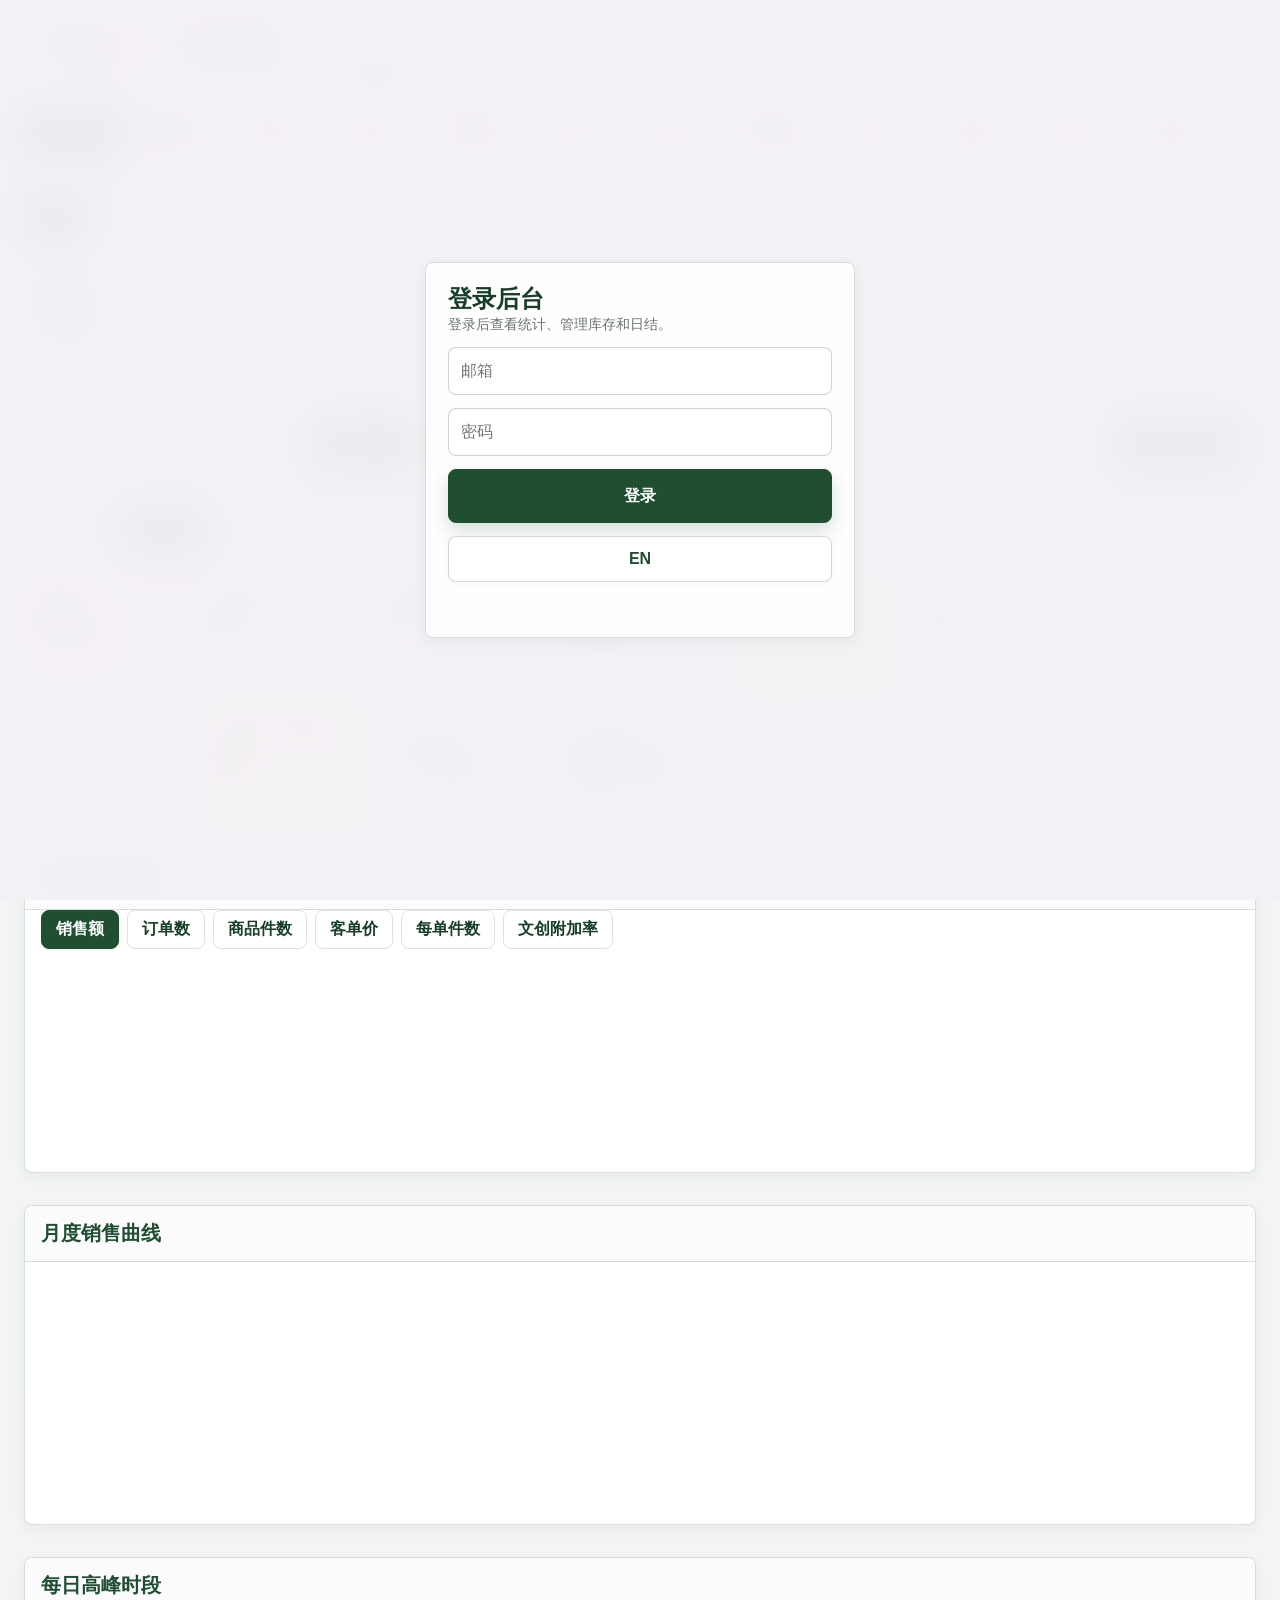
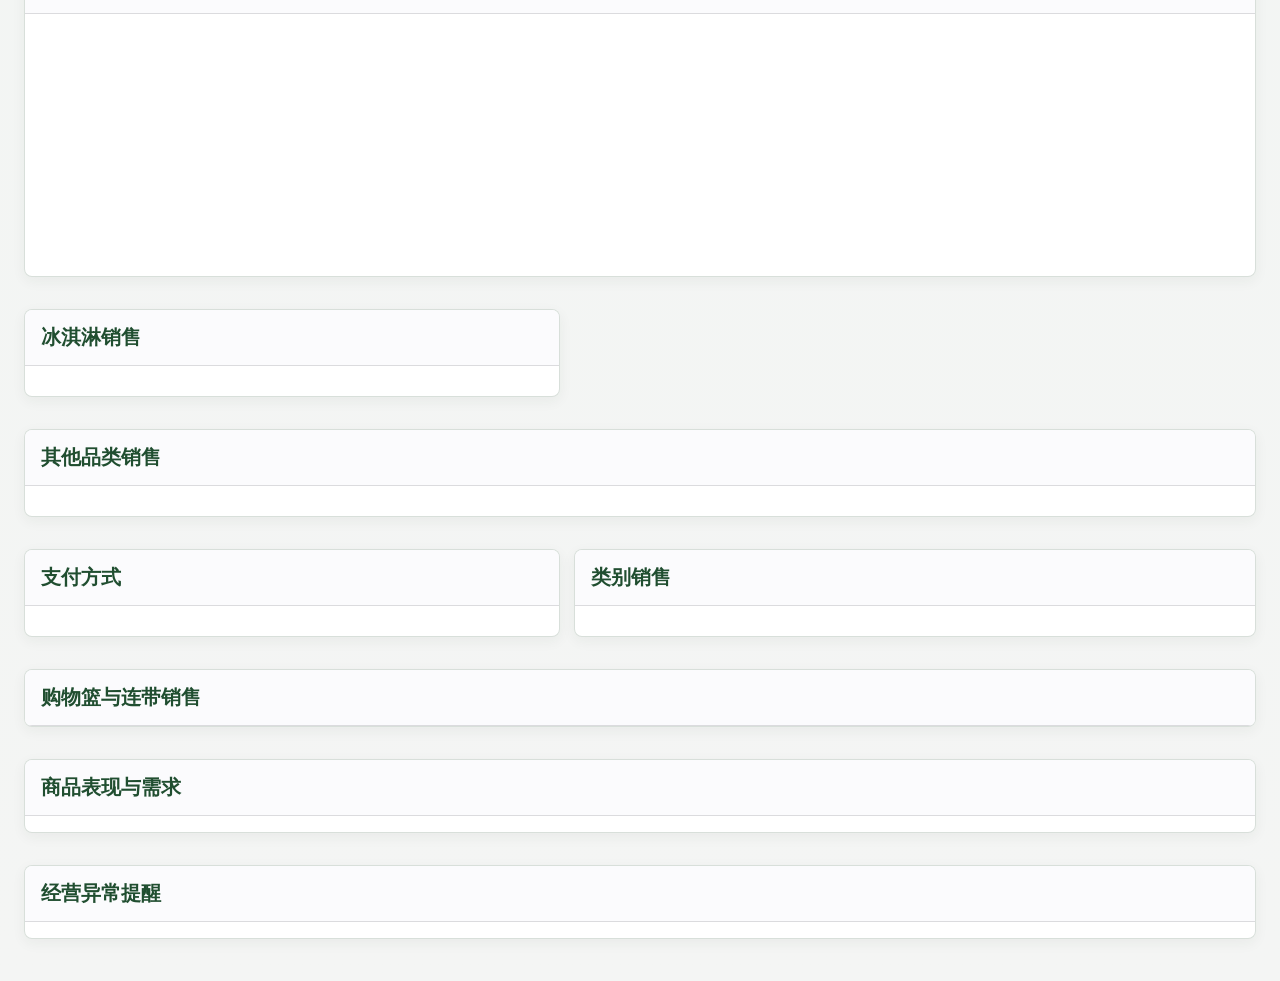
==== commit 3cd54d3a: "Add files via upload" ====
--- a/admin.html
+++ b/admin.html
@@ -29,6 +29,7 @@
       <input id="emailInput" type="email" autocomplete="username" placeholder="邮箱">
       <input id="passwordInput" type="password" autocomplete="current-password" placeholder="密码">
       <button class="button primary" type="submit">登录</button>
+      <button class="button language-toggle" data-language-toggle type="button">EN</button>
       <div class="auth-error" id="authError"></div>
     </form>
   </section>
@@ -44,6 +45,7 @@
         </div>
       </div>
       <div class="actions">
+        <button class="button language-toggle" data-language-toggle type="button">EN</button>
         <a class="button" href="index.html">返回点单</a>
         <button class="button" id="testConnection" type="button">测试连接</button>
         <button class="button" id="logoutBtn">退出</button>
@@ -385,8 +387,9 @@
 
   <button class="back-top" id="backTop" type="button" aria-label="返回顶部">↑ 顶部</button>
   <div class="toast" id="toast"></div>
-  <script src="config.js?v=20260806-menu-cache-r30"></script>
-  <script src="common.js?v=20260806-menu-cache-r30"></script>
-  <script src="admin.js?v=20260806-menu-cache-r30"></script>
+  <script src="i18n.js?v=20260812-ipad-network-r33"></script>
+  <script src="config.js?v=20260812-ipad-network-r33"></script>
+  <script src="common.js?v=20260812-ipad-network-r33"></script>
+  <script src="admin.js?v=20260812-ipad-network-r33"></script>
 </body>
 </html>
--- a/styles.css
+++ b/styles.css
@@ -297,6 +297,12 @@
 .actions .button {
   min-height: 42px;
   padding: 9px 11px;
+}
+
+.language-toggle {
+  min-width: 56px;
+  white-space: nowrap;
+  font-weight: 800;
 }
 
 .button.primary,
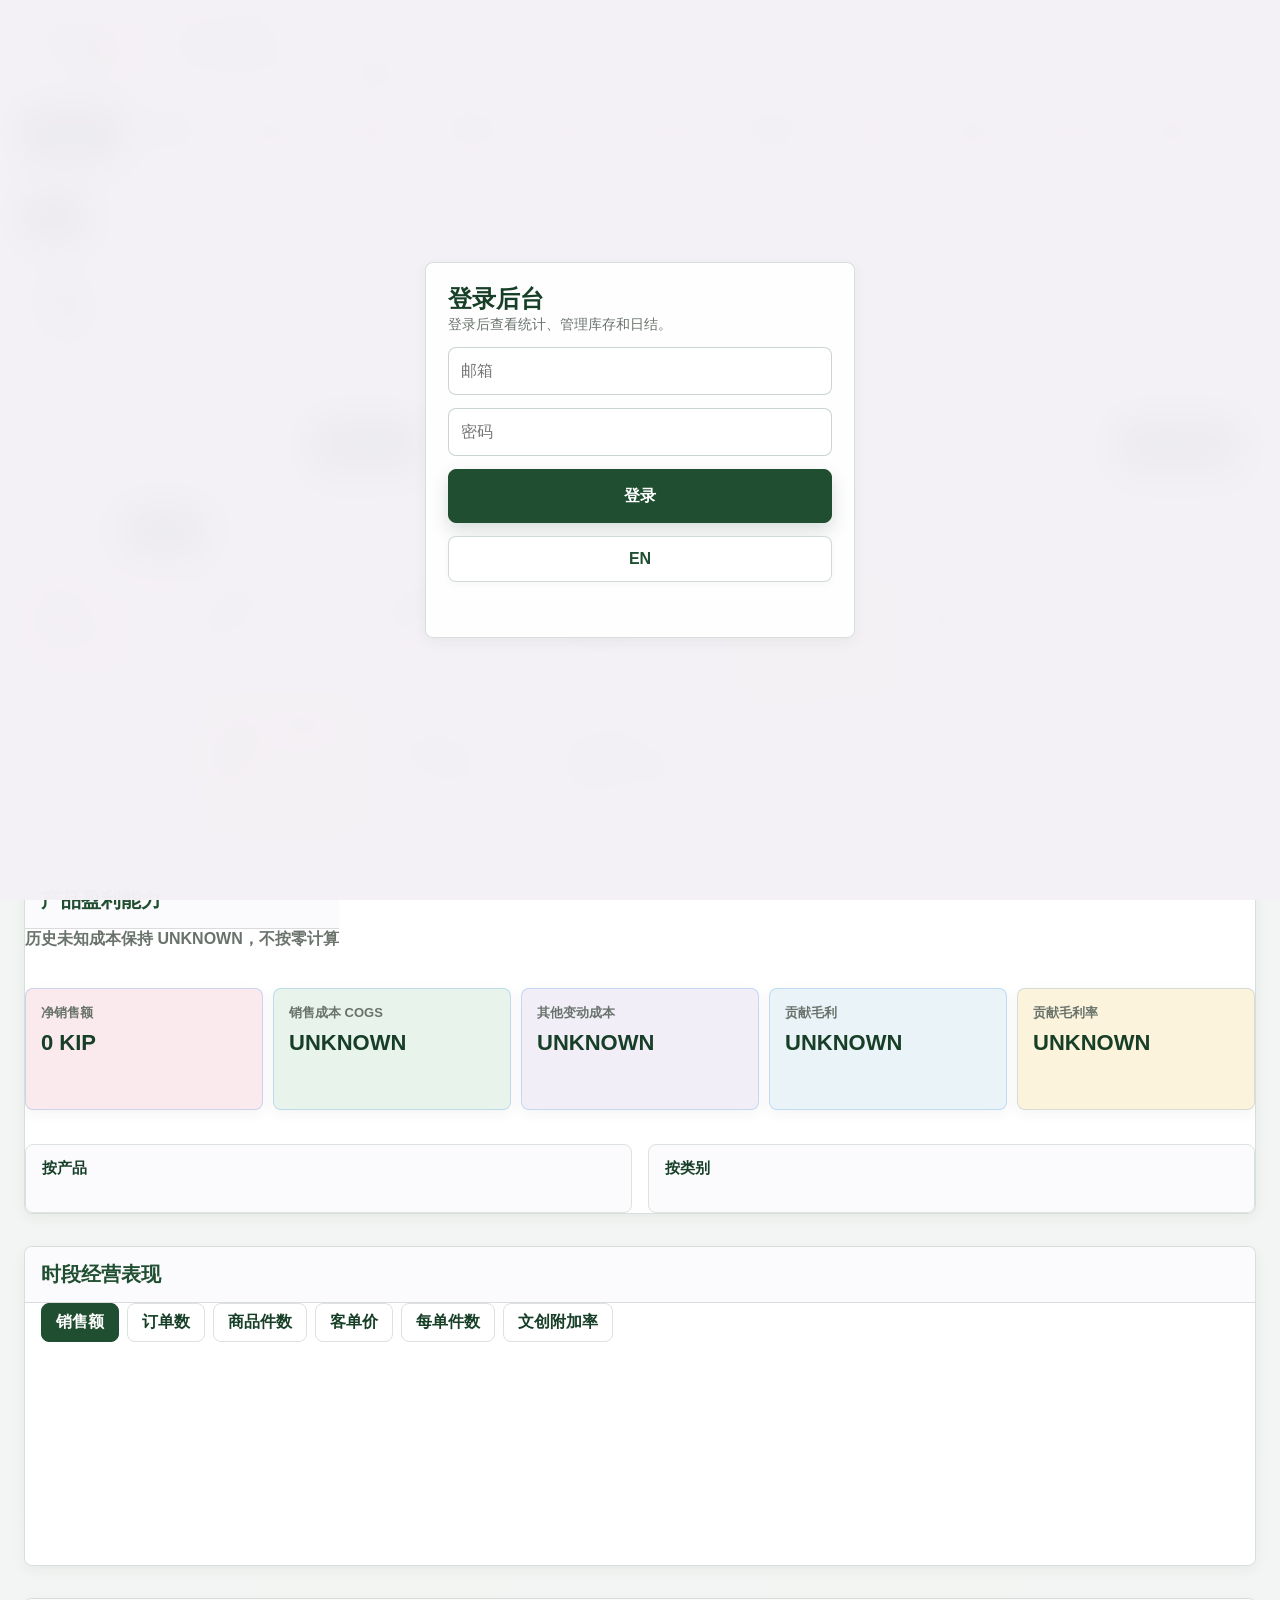
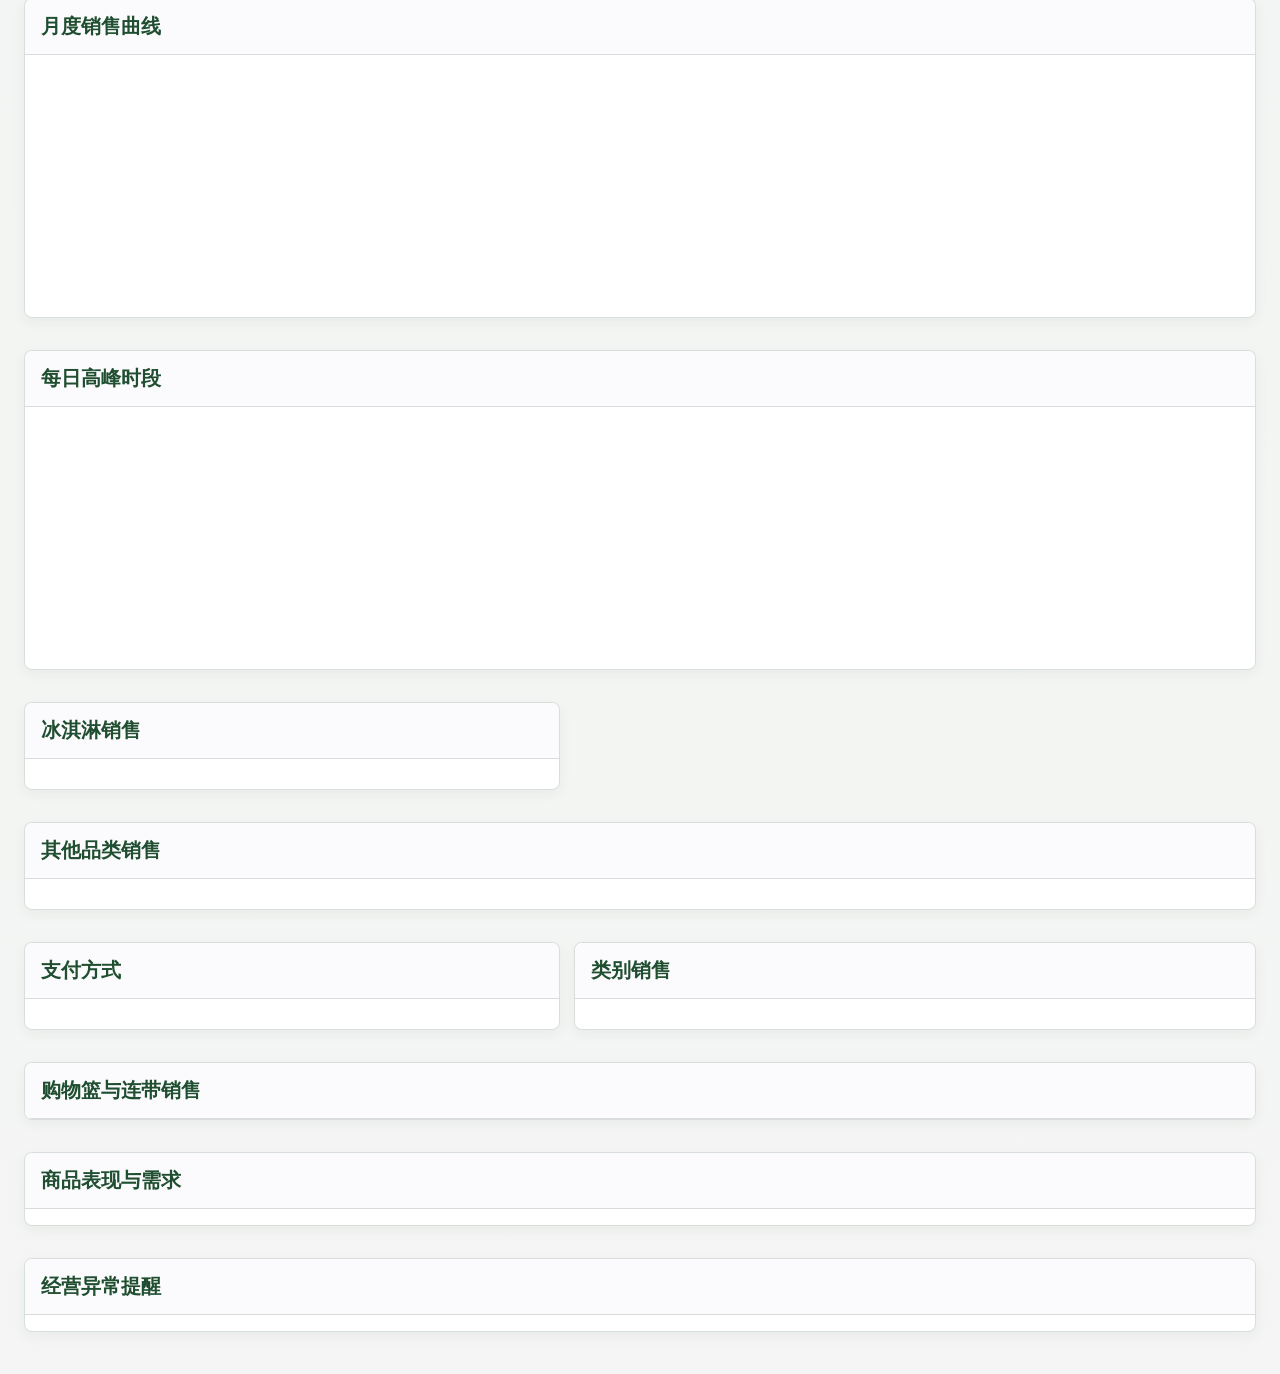
==== commit e26f515c: "Add product profitability dashboard Add versioned product cost entry and product/category profitabil" ====
--- a/admin.html
+++ b/admin.html
@@ -11,7 +11,7 @@
   <title>Patuxai Pops 后台统计</title>
   <link rel="manifest" href="manifest.webmanifest">
   <link rel="apple-touch-icon" sizes="180x180" href="assets/icons/app-icon-180.png">
-  <link rel="stylesheet" href="styles.css?v=20260806-menu-cache-r30">
+  <link rel="stylesheet" href="styles.css?v=20261006-phase1-profitability-r40">
 </head>
 <body class="locked">
   <div class="install-hint" id="installHint" hidden>
@@ -215,6 +215,18 @@
           <input class="field-input" name="price" type="number" min="0" step="1000" required placeholder="55000">
         </label>
         <label>
+          单件生产成本 KIP
+          <input class="field-input" name="production_cost" type="number" min="0" step="1" placeholder="未知请留空">
+        </label>
+        <label>
+          单件包装成本 KIP
+          <input class="field-input" name="packaging_cost" type="number" min="0" step="1" placeholder="未知请留空">
+        </label>
+        <label>
+          单件其他变动成本 KIP
+          <input class="field-input" name="other_variable_cost" type="number" min="0" step="1" placeholder="未知请留空">
+        </label>
+        <label>
           初始库存
           <input class="field-input" name="stock" type="number" min="0" step="1" value="0" required>
         </label>
@@ -236,6 +248,31 @@
     </section>
 
     <section class="dashboard admin-view" id="analyticsPanel" data-admin-view="analytics">
+      <div class="panel wide-panel profitability-panel">
+        <div class="section-head">
+          <div>
+            <h2>产品盈利能力</h2>
+            <span id="profitabilityCoverage">历史未知成本保持 UNKNOWN，不按零计算</span>
+          </div>
+        </div>
+        <div class="stats profitability-stats">
+          <div class="card"><span>净销售额</span><strong id="profitNetSales">0 KIP</strong></div>
+          <div class="card"><span>销售成本 COGS</span><strong id="profitCogs">UNKNOWN</strong><small id="profitCogsDetail"></small></div>
+          <div class="card"><span>其他变动成本</span><strong id="profitVariableCosts">UNKNOWN</strong><small id="profitVariableDetail"></small></div>
+          <div class="card"><span>贡献毛利</span><strong id="profitContribution">UNKNOWN</strong><small id="profitContributionDetail"></small></div>
+          <div class="card"><span>贡献毛利率</span><strong id="profitContributionRate">UNKNOWN</strong></div>
+        </div>
+        <div class="profitability-grid">
+          <section>
+            <h3>按产品</h3>
+            <div class="list" id="profitabilityByProduct"></div>
+          </section>
+          <section>
+            <h3>按类别</h3>
+            <div class="list" id="profitabilityByCategory"></div>
+          </section>
+        </div>
+      </div>
       <div class="panel chart-panel wide-panel">
         <h2>时段经营表现</h2>
         <div class="metric-switch" id="hourMetricSwitch">
@@ -387,9 +424,9 @@
 
   <button class="back-top" id="backTop" type="button" aria-label="返回顶部">↑ 顶部</button>
   <div class="toast" id="toast"></div>
-  <script src="i18n.js?v=20260812-ipad-network-r33"></script>
-  <script src="config.js?v=20260812-ipad-network-r33"></script>
-  <script src="common.js?v=20260812-ipad-network-r33"></script>
-  <script src="admin.js?v=20260812-ipad-network-r33"></script>
+  <script src="i18n.js?v=20261006-phase1-profitability-r40"></script>
+  <script src="config.js?v=20261006-phase1-profitability-r40"></script>
+  <script src="common.js?v=20261006-phase1-profitability-r40"></script>
+  <script src="admin.js?v=20261006-phase1-profitability-r40"></script>
 </body>
 </html>
--- a/styles.css
+++ b/styles.css
@@ -1299,6 +1299,26 @@
   display: none !important;
 }
 
+.reports-heading {
+  grid-column: 1 / -1;
+  display: flex;
+  align-items: baseline;
+  justify-content: space-between;
+  gap: 12px;
+  padding: 0 2px;
+}
+
+.reports-heading h2 {
+  margin: 0;
+  font-size: 20px;
+}
+
+.reports-heading span {
+  color: var(--muted);
+  font-size: 12px;
+  font-weight: 700;
+}
+
 .role-mode-badge {
   display: inline-flex;
   align-items: center;
@@ -1325,6 +1345,11 @@
   color: var(--muted);
 }
 
+body[data-pos-role="cashier"] .range,
+body[data-pos-role="cashier"] .date-search-panel {
+  display: none !important;
+}
+
 .role-controls {
   display: flex;
   gap: 8px;
@@ -1385,10 +1410,54 @@
   grid-column: 1 / -1;
 }
 
+.payment-sales-stat {
+  grid-column: 1 / -1;
+}
+
 .pos-category-counts {
   display: grid;
   grid-template-columns: repeat(6, minmax(0, 1fr));
   gap: 8px;
+}
+
+.pos-payment-counts,
+.shift-today-summary {
+  display: grid;
+  grid-template-columns: repeat(4, minmax(0, 1fr));
+  gap: 8px;
+}
+
+.pos-payment-counts > div,
+.shift-today-summary > div {
+  min-width: 0;
+  padding: 10px 12px;
+  border: 1px solid var(--line);
+  border-radius: 8px;
+  background: #f5f5f7;
+}
+
+.pos-payment-counts small,
+.shift-today-summary span {
+  display: block;
+  margin-bottom: 5px;
+  color: var(--muted);
+  font-size: 12px;
+  font-weight: 700;
+}
+
+.pos-payment-counts strong,
+.shift-today-summary strong {
+  font-size: 18px;
+  overflow-wrap: anywhere;
+}
+
+.shift-today-summary {
+  grid-template-columns: repeat(3, minmax(0, 1fr));
+  margin-top: 2px;
+}
+
+.shift-today-summary[hidden] {
+  display: none !important;
 }
 
 .pos-category-counts > div {
@@ -2269,6 +2338,57 @@
   font-size: 15px;
 }
 
+.profitability-panel {
+  display: grid;
+  gap: 16px;
+}
+
+.profitability-stats {
+  padding: 0;
+}
+
+.profitability-grid {
+  display: grid;
+  grid-template-columns: repeat(2, minmax(0, 1fr));
+  gap: 16px;
+}
+
+.profitability-grid > section {
+  min-width: 0;
+  border: 1px solid var(--line);
+  border-radius: 8px;
+  background: #fbfbfd;
+}
+
+.profitability-grid h3 {
+  margin: 0;
+  padding: 14px 16px 4px;
+  font-size: 15px;
+}
+
+.profitability-row {
+  display: grid;
+  grid-template-columns: minmax(130px, 1fr) repeat(4, minmax(86px, auto));
+  gap: 10px;
+  align-items: center;
+}
+
+.profitability-row span,
+.profitability-row small {
+  color: var(--muted);
+  text-align: right;
+}
+
+.profitability-row .profitability-name {
+  color: var(--text);
+  text-align: left;
+}
+
+.profitability-unknown {
+  color: var(--danger) !important;
+  font-weight: 800;
+}
+
 .performance-row,
 .business-day-row {
   display: flex;
@@ -2371,10 +2491,14 @@
 
 @media (max-width: 980px) {
   .product-performance { grid-template-columns: 1fr; }
+  .profitability-grid { grid-template-columns: 1fr; }
   .business-day-form { grid-template-columns: repeat(2, minmax(0, 1fr)); }
 }
 
 @media (max-width: 640px) {
+  .profitability-row { grid-template-columns: minmax(100px, 1fr) repeat(2, minmax(72px, auto)); }
+  .profitability-row .profitability-variable,
+  .profitability-row .profitability-rate { display: none; }
   .business-day-form { grid-template-columns: 1fr; }
   .business-day-form .business-note { grid-column: auto; }
 }
@@ -3142,6 +3266,10 @@
     grid-template-columns: repeat(3, minmax(0, 1fr));
   }
 
+  .pos-payment-counts {
+    grid-template-columns: repeat(2, minmax(0, 1fr));
+  }
+
   .chart-summary {
     grid-template-columns: repeat(2, minmax(0, 1fr));
   }
@@ -3210,6 +3338,11 @@
 
   .pos-category-counts {
     grid-template-columns: repeat(2, minmax(0, 1fr));
+  }
+
+  .pos-payment-counts,
+  .shift-today-summary {
+    grid-template-columns: 1fr;
   }
 
   .date-search-panel {
